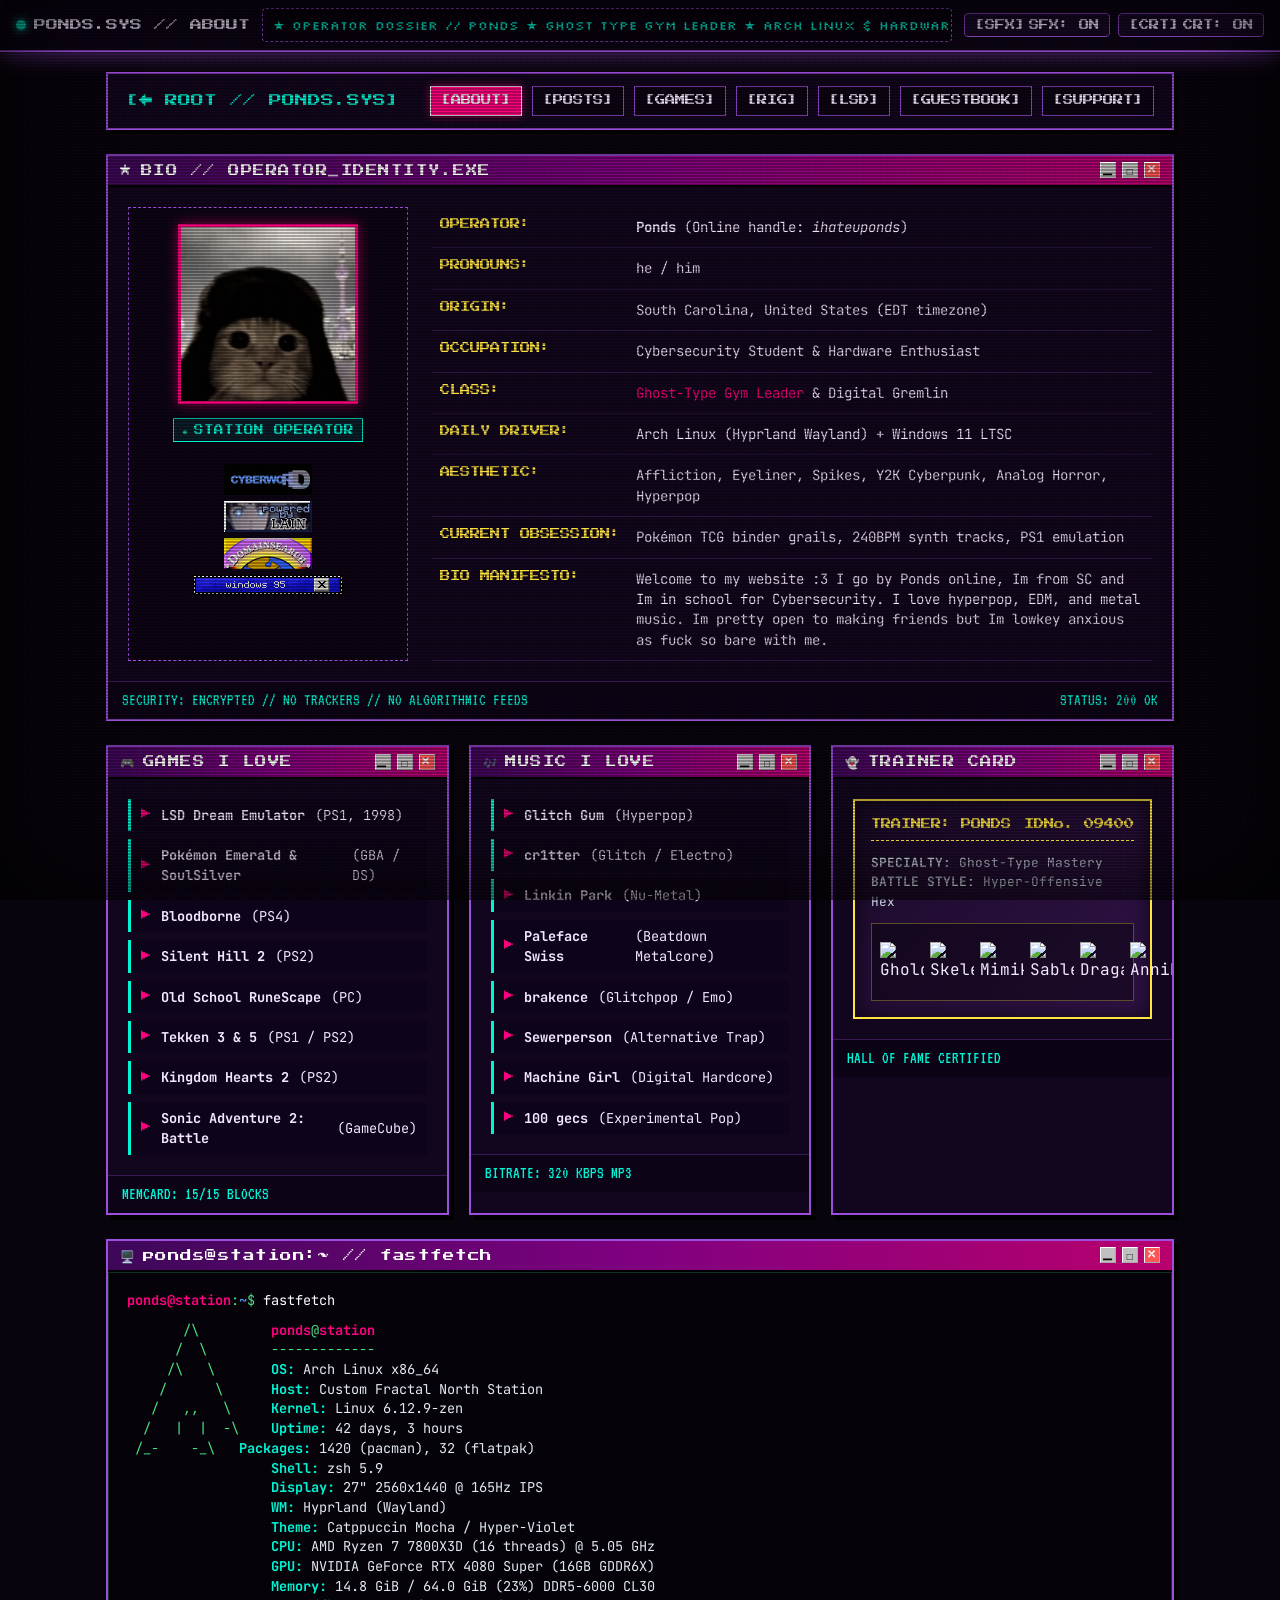
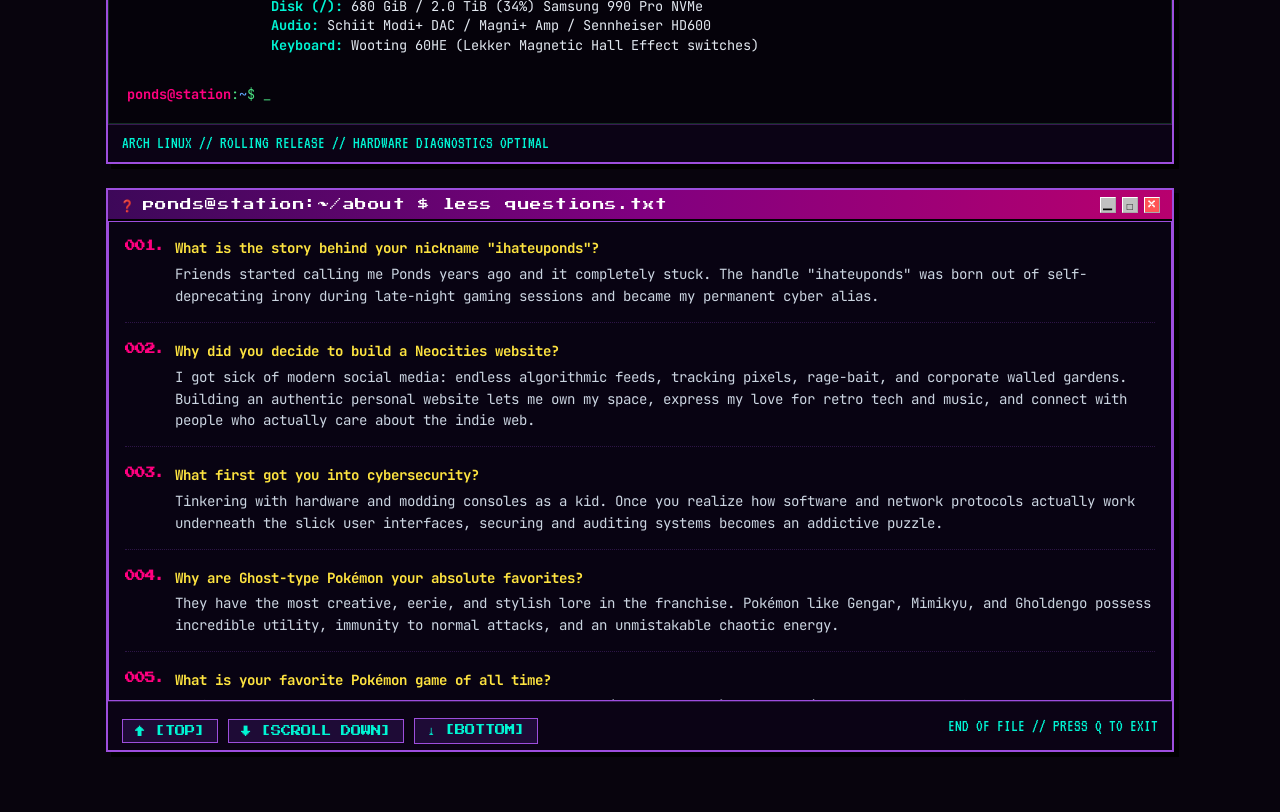
==== about/index.html @ 597c4e14 "Scrub personal info, add About, Posts, and Guestbook pages with 4-reel compliance" ====
<!DOCTYPE html>
<html lang="en">
<head>
  <meta charset="UTF-8" />
  <meta name="viewport" content="width=device-width, initial-scale=1.0" />
  <title>★ PONDS // ABOUT ME ★ OPERATOR IDENTITY &amp; FAQ ★</title>
  <meta name="description" content="Ponds personal operator dossier: Bio, Ghost-type trainer card, custom rig fastfetch, music favorites, and 20-question FAQ terminal." />
  <meta name="theme-color" content="#8b00ff" />

  <link rel="icon" type="image/svg+xml" href="../favicon.svg" />
  <link rel="preconnect" href="https://fonts.googleapis.com" />
  <link rel="preconnect" href="https://fonts.gstatic.com" crossorigin />
  <link href="https://fonts.googleapis.com/css2?family=JetBrains+Mono:wght@400;700&family=Press+Start+2P&family=Share+Tech+Mono&family=Silkscreen:wght@400;700&family=VT323&display=swap" rel="stylesheet" />
  <link rel="stylesheet" href="../style.css" />

  <!-- OpenGraph / Social Embed Metadata -->
  <meta property="og:title" content="★ PONDS // ABOUT ME ★ OPERATOR IDENTITY &amp; FAQ ★" />
  <meta property="og:description" content="Ponds personal operator dossier: Bio, Ghost-type trainer card, custom rig fastfetch, music favorites, and 20-question FAQ terminal." />
  <meta property="og:url" content="https://ihateuponds.neocities.org/about/" />
  <meta property="og:type" content="website" />
  <meta property="og:image" content="https://ihateuponds.neocities.org/avatar.jpeg" />

  <style>
    .subpage-container {
      max-width: 1100px;
      margin: 20px auto 60px;
      padding: 0 16px;
      display: flex;
      flex-direction: column;
      gap: 24px;
      position: relative;
      z-index: 10;
    }

    /* Subpage Top Bar */
    .subpage-nav-bar {
      display: flex;
      align-items: center;
      justify-content: space-between;
      background: rgba(18, 7, 32, 0.95);
      border: 2px solid var(--neon-purple);
      box-shadow: 4px 4px 0 #000;
      padding: 12px 18px;
      flex-wrap: wrap;
      gap: 12px;
    }

    .subpage-brand {
      font-family: var(--font-pixel);
      font-size: 0.8rem;
      color: var(--neon-cyan);
      text-decoration: none;
      display: flex;
      align-items: center;
      gap: 8px;
    }
    .subpage-brand:hover {
      color: #fff;
    }

    .subpage-telemetry {
      display: flex;
      align-items: center;
      gap: 10px;
      flex-wrap: wrap;
    }

    .telemetry-link {
      font-family: var(--font-pixel);
      font-size: 0.65rem;
      text-decoration: none;
      padding: 6px 10px;
      border: 1px solid var(--neon-purple);
      background: rgba(10, 4, 18, 0.85);
      color: var(--text-main);
      transition: all 0.15s ease;
    }
    .telemetry-link:hover, .telemetry-link.active {
      background: var(--neon-pink);
      color: #fff;
      border-color: #fff;
      box-shadow: 0 0 8px var(--neon-pink-glow);
    }

    /* Retro Window Base */
    .retro-window {
      background: rgba(18, 7, 32, 0.95);
      border: 2px solid var(--neon-purple);
      box-shadow: 5px 5px 0 #000;
      display: flex;
      flex-direction: column;
      position: relative;
      overflow: hidden;
    }

    .retro-titlebar {
      background: linear-gradient(90deg, #3d0859, #800080 50%, #b8006e);
      color: #fff;
      padding: 6px 12px;
      display: flex;
      align-items: center;
      justify-content: space-between;
      font-family: var(--font-pixel);
      font-size: 0.72rem;
      letter-spacing: 0.5px;
      border-bottom: 2px solid #000;
      user-select: none;
    }

    .retro-titlebar-left {
      display: flex;
      align-items: center;
      gap: 8px;
    }

    .retro-titlebar-controls {
      display: flex;
      gap: 6px;
    }

    .retro-btn {
      display: inline-block;
      width: 16px;
      height: 16px;
      line-height: 14px;
      text-align: center;
      background: #c0c0c0;
      color: #000;
      border: 1px outset #fff;
      font-size: 10px;
      font-weight: bold;
      cursor: pointer;
    }
    .retro-btn:active {
      border: 1px inset #fff;
    }
    .retro-btn.close {
      background: #ff5555;
      color: #fff;
    }

    .retro-window-body {
      padding: 20px;
      display: flex;
      flex-direction: column;
      gap: 16px;
    }

    .retro-window-footer {
      background: rgba(12, 4, 22, 0.95);
      border-top: 1px solid rgba(157, 78, 221, 0.3);
      padding: 6px 14px;
      display: flex;
      align-items: center;
      justify-content: space-between;
      font-family: var(--font-terminal);
      font-size: 1.05rem;
      color: var(--neon-cyan);
    }

    /* Profile Bio Window Layout */
    .profile-layout {
      display: grid;
      grid-template-columns: 280px 1fr;
      gap: 24px;
    }
    @media (max-width: 800px) {
      .profile-layout {
        grid-template-columns: 1fr;
      }
    }

    .profile-sidebar {
      display: flex;
      flex-direction: column;
      align-items: center;
      gap: 14px;
      background: rgba(10, 4, 18, 0.7);
      border: 1px dashed var(--neon-purple);
      padding: 16px;
    }

    .profile-avatar-frame {
      width: 180px;
      height: 180px;
      border: 3px solid var(--neon-pink);
      box-shadow: 0 0 12px var(--neon-pink-glow);
      overflow: hidden;
      background: #000;
      position: relative;
    }

    .profile-avatar-img {
      width: 100%;
      height: 100%;
      object-fit: cover;
      display: block;
    }

    .status-badge-row {
      display: flex;
      align-items: center;
      gap: 6px;
      font-family: var(--font-pixel);
      font-size: 0.6rem;
      color: var(--neon-cyan);
      background: rgba(0, 245, 212, 0.1);
      border: 1px solid var(--neon-cyan);
      padding: 4px 8px;
    }

    .blinkie-collection {
      display: flex;
      flex-direction: column;
      gap: 6px;
      width: 100%;
      align-items: center;
      margin-top: 8px;
    }
    .blinkie-collection img {
      max-width: 100%;
      height: auto;
      image-rendering: pixelated;
    }

    .profile-data-table {
      width: 100%;
      border-collapse: collapse;
      font-family: var(--font-body);
      font-size: 0.88rem;
    }

    .profile-data-table tr {
      border-bottom: 1px solid rgba(157, 78, 221, 0.2);
    }

    .profile-data-table td {
      padding: 10px 8px;
      vertical-align: top;
    }

    .data-key {
      color: var(--neon-yellow);
      font-family: var(--font-pixel);
      font-size: 0.65rem;
      width: 140px;
      white-space: nowrap;
    }

    .data-val {
      color: var(--text-main);
      line-height: 1.45;
    }

    /* Three Columns Favorites Grid */
    .favorites-grid {
      display: grid;
      grid-template-columns: repeat(auto-fit, minmax(320px, 1fr));
      gap: 20px;
    }

    .fav-list {
      list-style: none;
      display: flex;
      flex-direction: column;
      gap: 8px;
      font-size: 0.85rem;
    }

    .fav-item {
      display: flex;
      align-items: center;
      gap: 10px;
      background: rgba(12, 4, 22, 0.6);
      padding: 6px 10px;
      border-left: 3px solid var(--neon-cyan);
    }
    .fav-bullet {
      color: var(--neon-pink);
      font-family: var(--font-pixel);
      font-size: 0.65rem;
    }

    /* Trainer Card Window */
    .trainer-card-box {
      background: linear-gradient(135deg, #1b0a2a, #2f1245);
      border: 2px solid var(--neon-yellow);
      padding: 16px;
      display: flex;
      flex-direction: column;
      gap: 12px;
      box-shadow: inset 0 0 20px rgba(0, 0, 0, 0.7);
    }

    .trainer-header-row {
      display: flex;
      justify-content: space-between;
      align-items: center;
      border-bottom: 1px dashed var(--neon-yellow);
      padding-bottom: 8px;
      font-family: var(--font-pixel);
      font-size: 0.65rem;
      color: var(--neon-yellow);
    }

    .trainer-team-sprites {
      display: grid;
      grid-template-columns: repeat(6, 1fr);
      gap: 6px;
      background: rgba(0, 0, 0, 0.4);
      padding: 8px;
      border: 1px solid rgba(254, 228, 64, 0.3);
    }

    .trainer-sprite-slot {
      display: flex;
      flex-direction: column;
      align-items: center;
      justify-content: center;
      min-height: 60px;
    }
    .trainer-sprite-slot img {
      max-width: 44px;
      max-height: 44px;
      image-rendering: pixelated;
    }

    /* Fastfetch Terminal Window */
    .terminal-body {
      background: #05020a;
      color: #4ade80;
      font-family: var(--font-body);
      font-size: 0.85rem;
      padding: 18px;
      line-height: 1.45;
      overflow-x: auto;
      border: 1px solid rgba(74, 222, 128, 0.2);
    }

    .term-prompt {
      color: var(--neon-pink);
      font-weight: bold;
    }
    .term-cmd {
      color: #fff;
    }
    .term-key {
      color: var(--neon-cyan);
      font-weight: bold;
    }
    .term-val {
      color: #e2e8f0;
    }

    /* Questions / FAQ Terminal Window */
    .faq-terminal {
      background: #080312;
      border: 1px solid var(--neon-purple);
      padding: 16px;
      max-height: 480px;
      overflow-y: auto;
      font-family: var(--font-body);
      font-size: 0.88rem;
      line-height: 1.55;
    }

    .faq-entry {
      margin-bottom: 18px;
      border-bottom: 1px dotted rgba(157, 78, 221, 0.25);
      padding-bottom: 14px;
    }

    .faq-q {
      color: var(--neon-yellow);
      font-weight: bold;
      display: flex;
      gap: 10px;
      margin-bottom: 4px;
    }
    .faq-num {
      color: var(--neon-pink);
      font-family: var(--font-pixel);
      font-size: 0.65rem;
      min-width: 40px;
    }
    .faq-a {
      color: #cbd5e1;
      padding-left: 50px;
    }

    .faq-nav-bar {
      display: flex;
      gap: 10px;
      align-items: center;
      margin-top: 10px;
    }

    .faq-btn {
      background: #1e0b36;
      border: 1px solid var(--neon-purple);
      color: var(--neon-cyan);
      font-family: var(--font-pixel);
      font-size: 0.65rem;
      padding: 6px 12px;
      cursor: pointer;
    }
    .faq-btn:hover {
      background: var(--neon-purple);
      color: #fff;
    }
  </style>
</head>
<body>

  <!-- Ambient Interactive Canvas -->
  <canvas id="bg-canvas"></canvas>

  <!-- Top Navigation & Retro Bar -->
  <header class="top-nav-bar">
    <a href="../" class="nav-brand" style="text-decoration: none; color: inherit;" title="Return to Root">
      <span class="status-dot"></span>
      <span class="brand-text">PONDS.SYS // ABOUT</span>
    </a>
    
    <div class="marquee-wrapper">
      <div class="marquee-content">
        <span>★ OPERATOR DOSSIER // PONDS ★ GHOST TYPE GYM LEADER ★ ARCH LINUX &amp; HARDWARE RIG ★ 20-QUESTION TERMINAL FAQ ★ RETRO NEOCITIES WEBCRAFT ★</span>
      </div>
    </div>

    <div class="nav-controls">
      <button id="btn-sound-toggle" class="control-btn" title="Toggle Sound FX">
        <span class="btn-icon">[SFX]</span> <span class="btn-label">SFX: ON</span>
      </button>
      <button id="btn-crt-toggle" class="control-btn" title="Toggle CRT Scanline Effect">
        <span class="btn-icon">[CRT]</span> <span class="btn-label">CRT: ON</span>
      </button>
    </div>
  </header>

  <!-- Main Content Container -->
  <main class="subpage-container">

    <!-- Subpage Navigation Strip -->
    <nav class="subpage-nav-bar" aria-label="Breadcrumb and Subpage Links">
      <a href="../" class="subpage-brand">
        <span>[← ROOT // PONDS.SYS]</span>
      </a>
      <div class="subpage-telemetry">
        <a href="../about/" class="telemetry-link active">[ABOUT]</a>
        <a href="../posts/" class="telemetry-link">[POSTS]</a>
        <a href="../games/" class="telemetry-link">[GAMES]</a>
        <a href="../rig/" class="telemetry-link">[RIG]</a>
        <a href="../lsd/" class="telemetry-link">[LSD]</a>
        <a href="../guestbook/" class="telemetry-link">[GUESTBOOK]</a>
        <a href="../support/" class="telemetry-link">[SUPPORT]</a>
      </div>
    </nav>

    <!-- WINDOW 1: BIO & OPERATOR IDENTITY -->
    <section class="retro-window">
      <div class="retro-titlebar">
        <div class="retro-titlebar-left">
          <span>★</span> BIO // OPERATOR_IDENTITY.EXE
        </div>
        <div class="retro-titlebar-controls">
          <span class="retro-btn">_</span>
          <span class="retro-btn">□</span>
          <span class="retro-btn close">×</span>
        </div>
      </div>

      <div class="retro-window-body">
        <div class="profile-layout">
          <!-- Left Column: Avatar, Status, Blinkies -->
          <div class="profile-sidebar">
            <div class="profile-avatar-frame">
              <img src="../avatar.jpeg" alt="Ponds Avatar" class="profile-avatar-img" />
            </div>

            <div class="status-badge-row">
              <span style="color: #10b981;">●</span>
              <span>STATION OPERATOR</span>
            </div>

            <div class="blinkie-collection">
              <img src="../assets/blinkies/cyberworld.gif" alt="Cyberworld Blinkie" />
              <img src="../assets/blinkies/lainpower.gif" alt="Lain Blinkie" />
              <img src="../assets/blinkies/arch.gif" alt="Arch Linux Blinkie" />
              <img src="../assets/blinkies/win95.gif" alt="Windows 95 Blinkie" />
            </div>
          </div>

          <!-- Right Column: Specs & Bio Table -->
          <div class="profile-main">
            <table class="profile-data-table">
              <tbody>
                <tr>
                  <td class="data-key">OPERATOR:</td>
                  <td class="data-val"><strong>Ponds</strong> (Online handle: <em>ihateuponds</em>)</td>
                </tr>
                <tr>
                  <td class="data-key">PRONOUNS:</td>
                  <td class="data-val">he / him</td>
                </tr>
                <tr>
                  <td class="data-key">ORIGIN:</td>
                  <td class="data-val">South Carolina, United States (EDT timezone)</td>
                </tr>
                <tr>
                  <td class="data-key">OCCUPATION:</td>
                  <td class="data-val">Cybersecurity Student &amp; Hardware Enthusiast</td>
                </tr>
                <tr>
                  <td class="data-key">CLASS:</td>
                  <td class="data-val"><span style="color: var(--neon-pink);">Ghost-Type Gym Leader</span> &amp; Digital Gremlin</td>
                </tr>
                <tr>
                  <td class="data-key">DAILY DRIVER:</td>
                  <td class="data-val">Arch Linux (Hyprland Wayland) + Windows 11 LTSC</td>
                </tr>
                <tr>
                  <td class="data-key">AESTHETIC:</td>
                  <td class="data-val">Affliction, Eyeliner, Spikes, Y2K Cyberpunk, Analog Horror, Hyperpop</td>
                </tr>
                <tr>
                  <td class="data-key">CURRENT OBSESSION:</td>
                  <td class="data-val">Pokémon TCG binder grails, 240BPM synth tracks, PS1 emulation</td>
                </tr>
                <tr>
                  <td class="data-key">BIO MANIFESTO:</td>
                  <td class="data-val">
                    Welcome to my website :3 I go by Ponds online, Im from SC and Im in school for Cybersecurity. I love hyperpop, EDM, and metal music. Im pretty open to making friends but Im lowkey anxious as fuck so bare with me.
                  </td>
                </tr>
              </tbody>
            </table>
          </div>
        </div>
      </div>

      <div class="retro-window-footer">
        <span>SECURITY: ENCRYPTED // NO TRACKERS // NO ALGORITHMIC FEEDS</span>
        <span>STATUS: 200 OK</span>
      </div>
    </section>

    <!-- WINDOW 2: FAVORITES & TRAINER CARD (3 COLUMNS) -->
    <div class="favorites-grid">

      <!-- Col 1: Games I Love -->
      <section class="retro-window">
        <div class="retro-titlebar">
          <div class="retro-titlebar-left">
            <span>🎮</span> GAMES I LOVE
          </div>
          <div class="retro-titlebar-controls">
            <span class="retro-btn">_</span>
            <span class="retro-btn">□</span>
            <span class="retro-btn close">×</span>
          </div>
        </div>
        <div class="retro-window-body">
          <ul class="fav-list">
            <li class="fav-item"><span class="fav-bullet">▶</span> <strong>LSD Dream Emulator</strong> (PS1, 1998)</li>
            <li class="fav-item"><span class="fav-bullet">▶</span> <strong>Pokémon Emerald &amp; SoulSilver</strong> (GBA / DS)</li>
            <li class="fav-item"><span class="fav-bullet">▶</span> <strong>Bloodborne</strong> (PS4)</li>
            <li class="fav-item"><span class="fav-bullet">▶</span> <strong>Silent Hill 2</strong> (PS2)</li>
            <li class="fav-item"><span class="fav-bullet">▶</span> <strong>Old School RuneScape</strong> (PC)</li>
            <li class="fav-item"><span class="fav-bullet">▶</span> <strong>Tekken 3 &amp; 5</strong> (PS1 / PS2)</li>
            <li class="fav-item"><span class="fav-bullet">▶</span> <strong>Kingdom Hearts 2</strong> (PS2)</li>
            <li class="fav-item"><span class="fav-bullet">▶</span> <strong>Sonic Adventure 2: Battle</strong> (GameCube)</li>
          </ul>
        </div>
        <div class="retro-window-footer">
          <span>MEMCARD: 15/15 BLOCKS</span>
        </div>
      </section>

      <!-- Col 2: Music I Love -->
      <section class="retro-window">
        <div class="retro-titlebar">
          <div class="retro-titlebar-left">
            <span>🎶</span> MUSIC I LOVE
          </div>
          <div class="retro-titlebar-controls">
            <span class="retro-btn">_</span>
            <span class="retro-btn">□</span>
            <span class="retro-btn close">×</span>
          </div>
        </div>
        <div class="retro-window-body">
          <ul class="fav-list">
            <li class="fav-item"><span class="fav-bullet">▶</span> <strong>Glitch Gum</strong> (Hyperpop)</li>
            <li class="fav-item"><span class="fav-bullet">▶</span> <strong>cr1tter</strong> (Glitch / Electro)</li>
            <li class="fav-item"><span class="fav-bullet">▶</span> <strong>Linkin Park</strong> (Nu-Metal)</li>
            <li class="fav-item"><span class="fav-bullet">▶</span> <strong>Paleface Swiss</strong> (Beatdown Metalcore)</li>
            <li class="fav-item"><span class="fav-bullet">▶</span> <strong>brakence</strong> (Glitchpop / Emo)</li>
            <li class="fav-item"><span class="fav-bullet">▶</span> <strong>Sewerperson</strong> (Alternative Trap)</li>
            <li class="fav-item"><span class="fav-bullet">▶</span> <strong>Machine Girl</strong> (Digital Hardcore)</li>
            <li class="fav-item"><span class="fav-bullet">▶</span> <strong>100 gecs</strong> (Experimental Pop)</li>
          </ul>
        </div>
        <div class="retro-window-footer">
          <span>BITRATE: 320 KBPS MP3</span>
        </div>
      </section>

      <!-- Col 3: Ghost Trainer Card -->
      <section class="retro-window">
        <div class="retro-titlebar">
          <div class="retro-titlebar-left">
            <span>👻</span> TRAINER CARD
          </div>
          <div class="retro-titlebar-controls">
            <span class="retro-btn">_</span>
            <span class="retro-btn">□</span>
            <span class="retro-btn close">×</span>
          </div>
        </div>
        <div class="retro-window-body">
          <div class="trainer-card-box">
            <div class="trainer-header-row">
              <span>TRAINER: PONDS</span>
              <span>IDNo. 09400</span>
            </div>
            <div style="font-size: 0.8rem; color: #cbd5e1;">
              <p><strong>SPECIALTY:</strong> Ghost-Type Mastery</p>
              <p><strong>BATTLE STYLE:</strong> Hyper-Offensive Hex</p>
            </div>
            <div class="trainer-team-sprites">
              <div class="trainer-sprite-slot" title="Gholdengo">
                <img src="https://raw.githubusercontent.com/PokeAPI/sprites/master/sprites/pokemon/other/showdown/1000.gif" alt="Gholdengo" />
              </div>
              <div class="trainer-sprite-slot" title="Skeledirge">
                <img src="https://raw.githubusercontent.com/PokeAPI/sprites/master/sprites/pokemon/other/showdown/911.gif" alt="Skeledirge" />
              </div>
              <div class="trainer-sprite-slot" title="Mimikyu">
                <img src="https://raw.githubusercontent.com/PokeAPI/sprites/master/sprites/pokemon/other/showdown/778.gif" alt="Mimikyu" />
              </div>
              <div class="trainer-sprite-slot" title="Sableye">
                <img src="https://raw.githubusercontent.com/PokeAPI/sprites/master/sprites/pokemon/other/showdown/302.gif" alt="Sableye" />
              </div>
              <div class="trainer-sprite-slot" title="Dragapult">
                <img src="https://raw.githubusercontent.com/PokeAPI/sprites/master/sprites/pokemon/other/showdown/887.gif" alt="Dragapult" />
              </div>
              <div class="trainer-sprite-slot" title="Annihilape">
                <img src="https://raw.githubusercontent.com/PokeAPI/sprites/master/sprites/pokemon/other/showdown/979.gif" alt="Annihilape" />
              </div>
            </div>
          </div>
        </div>
        <div class="retro-window-footer">
          <span>HALL OF FAME CERTIFIED</span>
        </div>
      </section>

    </div>

    <!-- WINDOW 3: FASTFETCH TERMINAL (RIG SPECS) -->
    <section class="retro-window">
      <div class="retro-titlebar">
        <div class="retro-titlebar-left">
          <span>🖥️</span> ponds@station:~ // fastfetch
        </div>
        <div class="retro-titlebar-controls">
          <span class="retro-btn">_</span>
          <span class="retro-btn">□</span>
          <span class="retro-btn close">×</span>
        </div>
      </div>

      <div class="terminal-body">
        <p><span class="term-prompt">ponds@station</span>:<span style="color: #60a5fa;">~</span>$ <span class="term-cmd">fastfetch</span></p>
        <pre style="font-family: inherit; margin-top: 10px; line-height: 1.45;">
       /\         <span class="term-prompt">ponds</span>@<span class="term-prompt">station</span>
      /  \        -------------
     /\   \       <span class="term-key">OS:</span> <span class="term-val">Arch Linux x86_64</span>
    /      \      <span class="term-key">Host:</span> <span class="term-val">Custom Fractal North Station</span>
   /   ,,   \     <span class="term-key">Kernel:</span> <span class="term-val">Linux 6.12.9-zen</span>
  /   |  |  -\    <span class="term-key">Uptime:</span> <span class="term-val">42 days, 3 hours</span>
 /_-    -_\   <span class="term-key">Packages:</span> <span class="term-val">1420 (pacman), 32 (flatpak)</span>
                  <span class="term-key">Shell:</span> <span class="term-val">zsh 5.9</span>
                  <span class="term-key">Display:</span> <span class="term-val">27" 2560x1440 @ 165Hz IPS</span>
                  <span class="term-key">WM:</span> <span class="term-val">Hyprland (Wayland)</span>
                  <span class="term-key">Theme:</span> <span class="term-val">Catppuccin Mocha / Hyper-Violet</span>
                  <span class="term-key">CPU:</span> <span class="term-val">AMD Ryzen 7 7800X3D (16 threads) @ 5.05 GHz</span>
                  <span class="term-key">GPU:</span> <span class="term-val">NVIDIA GeForce RTX 4080 Super (16GB GDDR6X)</span>
                  <span class="term-key">Memory:</span> <span class="term-val">14.8 GiB / 64.0 GiB (23%) DDR5-6000 CL30</span>
                  <span class="term-key">Disk (/):</span> <span class="term-val">680 GiB / 2.0 TiB (34%) Samsung 990 Pro NVMe</span>
                  <span class="term-key">Audio:</span> <span class="term-val">Schiit Modi+ DAC / Magni+ Amp / Sennheiser HD600</span>
                  <span class="term-key">Keyboard:</span> <span class="term-val">Wooting 60HE (Lekker Magnetic Hall Effect switches)</span>
        </pre>
        <p style="margin-top: 10px;"><span class="term-prompt">ponds@station</span>:<span style="color: #60a5fa;">~</span>$ <span class="blink-cursor" style="color: #4ade80;">_</span></p>
      </div>

      <div class="retro-window-footer">
        <span>ARCH LINUX // ROLLING RELEASE // HARDWARE DIAGNOSTICS OPTIMAL</span>
      </div>
    </section>

    <!-- WINDOW 4: QUESTIONS.TXT TERMINAL FAQ -->
    <section class="retro-window" id="faq-section">
      <div class="retro-titlebar">
        <div class="retro-titlebar-left">
          <span>❓</span> ponds@station:~/about $ less questions.txt
        </div>
        <div class="retro-titlebar-controls">
          <span class="retro-btn">_</span>
          <span class="retro-btn">□</span>
          <span class="retro-btn close">×</span>
        </div>
      </div>

      <div class="faq-terminal" id="faq-terminal-box">
        
        <div class="faq-entry">
          <div class="faq-q">
            <span class="faq-num">001.</span>
            <span>What is the story behind your nickname "ihateuponds"?</span>
          </div>
          <div class="faq-a">
            Friends started calling me Ponds years ago and it completely stuck. The handle "ihateuponds" was born out of self-deprecating irony during late-night gaming sessions and became my permanent cyber alias.
          </div>
        </div>

        <div class="faq-entry">
          <div class="faq-q">
            <span class="faq-num">002.</span>
            <span>Why did you decide to build a Neocities website?</span>
          </div>
          <div class="faq-a">
            I got sick of modern social media: endless algorithmic feeds, tracking pixels, rage-bait, and corporate walled gardens. Building an authentic personal website lets me own my space, express my love for retro tech and music, and connect with people who actually care about the indie web.
          </div>
        </div>

        <div class="faq-entry">
          <div class="faq-q">
            <span class="faq-num">003.</span>
            <span>What first got you into cybersecurity?</span>
          </div>
          <div class="faq-a">
            Tinkering with hardware and modding consoles as a kid. Once you realize how software and network protocols actually work underneath the slick user interfaces, securing and auditing systems becomes an addictive puzzle.
          </div>
        </div>

        <div class="faq-entry">
          <div class="faq-q">
            <span class="faq-num">004.</span>
            <span>Why are Ghost-type Pokémon your absolute favorites?</span>
          </div>
          <div class="faq-a">
            They have the most creative, eerie, and stylish lore in the franchise. Pokémon like Gengar, Mimikyu, and Gholdengo possess incredible utility, immunity to normal attacks, and an unmistakable chaotic energy.
          </div>
        </div>

        <div class="faq-entry">
          <div class="faq-q">
            <span class="faq-num">005.</span>
            <span>What is your favorite Pokémon game of all time?</span>
          </div>
          <div class="faq-a">
            Pokémon SoulSilver on Nintendo DS. Two entire regions (Johto + Kanto), physical/special split, Pokémon following you, and the peak of 2D pixel art. Second place goes to Pokémon Emerald.
          </div>
        </div>

        <div class="faq-entry">
          <div class="faq-q">
            <span class="faq-num">006.</span>
            <span>Why choose Arch Linux as your daily driver?</span>
          </div>
          <div class="faq-a">
            Complete control over every single package and process. Combined with Hyprland and Wayland, it offers instantaneous window tiling, bleeding-edge kernels, and no bloatware telemetry running in the background.
          </div>
        </div>

        <div class="faq-entry">
          <div class="faq-q">
            <span class="faq-num">007.</span>
            <span>What drew you into hyperpop and fast electronic music?</span>
          </div>
          <div class="faq-a">
            The sheer auditory adrenaline. When artists push tempos past 200 BPM, distort the 808s, and layer pitched vocals over chiptune synths, it creates an intense dopamine rush that regular pop simply cannot match.
          </div>
        </div>

        <div class="faq-entry">
          <div class="faq-q">
            <span class="faq-num">008.</span>
            <span>Why collect physical Pokémon TCG cards?</span>
          </div>
          <div class="faq-a">
            In an era where everything is a digital rental, holding real cards with textured holographic foil and special illustration artwork hits completely different. Finding cards like the Hidden Fates Jessie &amp; James or Tag Team grails is pure nostalgia.
          </div>
        </div>

        <div class="faq-entry">
          <div class="faq-q">
            <span class="faq-num">009.</span>
            <span>What is your obsession with LSD Dream Emulator?</span>
          </div>
          <div class="faq-a">
            Osamu Sato 1998 PS1 creation is the pinnacle of interactive liminal surrealism. No objectives, no combat, no linear path: just wandering through subconscious environments where textures swap and music modulates on every step.
          </div>
        </div>

        <div class="faq-entry">
          <div class="faq-q">
            <span class="faq-num">010.</span>
            <span>What advice would you give your younger self?</span>
          </div>
          <div class="faq-a">
            Stop worrying about what normal people think, back up your dotfiles and config files regularly, and buy the retro consoles before the secondary market goes crazy.
          </div>
        </div>

        <div class="faq-entry">
          <div class="faq-q">
            <span class="faq-num">011.</span>
            <span>What is your favorite late-night fuel?</span>
          </div>
          <div class="faq-a">
            Ghost Energy (Swedish Fish or Redberry flavor) and iced black coffee. Absolutely essential for 3 AM compile sessions.
          </div>
        </div>

        <div class="faq-entry">
          <div class="faq-q">
            <span class="faq-num">012.</span>
            <span>What is the next planned upgrade for your rig?</span>
          </div>
          <div class="faq-a">
            A custom acrylic hardline watercooling loop with matte black fittings and UV-reactive purple coolant.
          </div>
        </div>

        <div class="faq-entry">
          <div class="faq-q">
            <span class="faq-num">013.</span>
            <span>How do you manage social anxiety online?</span>
          </div>
          <div class="faq-a">
            By being completely authentic upfront. I like shorts, loud music, and computers. If someone wants to chat tech, gaming, or trade retro web links, I am always down, but I take my time responding.
          </div>
        </div>

        <div class="faq-entry">
          <div class="faq-q">
            <span class="faq-num">014.</span>
            <span>Favorite band to see live in concert?</span>
          </div>
          <div class="faq-a">
            Paleface Swiss. The pit energy and raw vocal intensity are unlike anything else on earth.
          </div>
        </div>

        <div class="faq-entry">
          <div class="faq-q">
            <span class="faq-num">015.</span>
            <span>Favorite command-line tool?</span>
          </div>
          <div class="faq-a">
            fzf (fuzzy finder) piped into ripgrep and neovim. Once you master fuzzy terminal navigation, graphical file managers feel painfully slow.
          </div>
        </div>

        <div class="faq-entry">
          <div class="faq-q">
            <span class="faq-num">016.</span>
            <span>What keyboard setup are you running?</span>
          </div>
          <div class="faq-a">
            Wooting 60HE with Lekker magnetic Hall effect switches set to rapid trigger actuation (0.1mm sensitivity), custom lubed and installed in a heavy aluminum case.
          </div>
        </div>

        <div class="faq-entry">
          <div class="faq-q">
            <span class="faq-num">017.</span>
            <span>If you could live in any video game town, which one?</span>
          </div>
          <div class="faq-a">
            Lavender Town in Pokémon Red/Blue, or Traverse Town from Kingdom Hearts. Eternal twilight, cozy cobblestones, and eerie synth music.
          </div>
        </div>

        <div class="faq-entry">
          <div class="faq-q">
            <span class="faq-num">018.</span>
            <span>What is your favorite single song right now?</span>
          </div>
          <div class="faq-a">
            "baby g shock" by cr1tter, or "introvert" by brakence. Both capture that hyperpop emo glitch sound perfectly.
          </div>
        </div>

        <div class="faq-entry">
          <div class="faq-q">
            <span class="faq-num">019.</span>
            <span>What is the biggest mistake web designers make today?</span>
          </div>
          <div class="faq-a">
            Making every website look like a corporate SaaS template: sterile white backgrounds, generic AI copy, identical bento boxes, and zero personality. Bring back scrapbooks, pixel badges, and character!
          </div>
        </div>

        <div class="faq-entry">
          <div class="faq-q">
            <span class="faq-num">020.</span>
            <span>What are your future plans for this website?</span>
          </div>
          <div class="faq-a">
            Expanding the retro game database, adding more interactive web tools, publishing my security lab notes, and keeping this slice of the indie web alive for years to come.
          </div>
        </div>

      </div>

      <div class="retro-window-footer">
        <div class="faq-nav-bar">
          <button id="faq-btn-top" class="faq-btn">↑ [TOP]</button>
          <button id="faq-btn-dn" class="faq-btn">↓ [SCROLL DOWN]</button>
          <button id="faq-btn-bot" class="faq-btn">⤓ [BOTTOM]</button>
        </div>
        <span>END OF FILE // PRESS Q TO EXIT</span>
      </div>
    </section>

  </main>

  <!-- Retro CRT Scanline Overlay -->
  <div id="crt-overlay" class="crt-layer active"></div>

  <!-- Audio and Interactive Script -->
  <script>
    document.addEventListener("DOMContentLoaded", () => {
      // Sound FX Engine
      let sfxEnabled = true;
      let audioCtx = null;

      function initAudio() {
        if (!audioCtx) {
          const AudioContext = window.AudioContext || window.webkitAudioContext;
          audioCtx = new AudioContext();
        }
        if (audioCtx.state === "suspended") {
          audioCtx.resume();
        }
      }

      function playChime(freq = 600) {
        if (!sfxEnabled) return;
        try {
          initAudio();
          const osc = audioCtx.createOscillator();
          const gain = audioCtx.createGain();
          osc.type = "triangle";
          osc.frequency.setValueAtTime(freq, audioCtx.currentTime);
          osc.frequency.exponentialRampToValueAtTime(freq * 1.5, audioCtx.currentTime + 0.08);
          gain.gain.setValueAtTime(0.2, audioCtx.currentTime);
          gain.gain.exponentialRampToValueAtTime(0.01, audioCtx.currentTime + 0.1);
          osc.connect(gain);
          gain.connect(audioCtx.destination);
          osc.start();
          osc.stop(audioCtx.currentTime + 0.1);
        } catch(e) {}
      }

      const sfxBtn = document.getElementById("btn-sound-toggle");
      if (sfxBtn) {
        sfxBtn.addEventListener("click", () => {
          sfxEnabled = !sfxEnabled;
          sfxBtn.querySelector(".btn-label").textContent = sfxEnabled ? "SFX: ON" : "SFX: OFF";
          playChime(sfxEnabled ? 880 : 440);
        });
      }

      // CRT Toggle
      const crtBtn = document.getElementById("btn-crt-toggle");
      const crtLayer = document.getElementById("crt-overlay");
      if (crtBtn && crtLayer) {
        crtBtn.addEventListener("click", () => {
          crtLayer.classList.toggle("active");
          const isOn = crtLayer.classList.contains("active");
          crtBtn.querySelector(".btn-label").textContent = isOn ? "CRT: ON" : "CRT: OFF";
          playChime(isOn ? 750 : 500);
        });
      }

      // Interactive FAQ Scroll
      const faqBox = document.getElementById("faq-terminal-box");
      const btnTop = document.getElementById("faq-btn-top");
      const btnDn = document.getElementById("faq-btn-dn");
      const btnBot = document.getElementById("faq-btn-bot");

      if (faqBox && btnTop && btnDn && btnBot) {
        btnTop.addEventListener("click", () => {
          faqBox.scrollTo({ top: 0, behavior: "smooth" });
          playChime(700);
        });
        btnDn.addEventListener("click", () => {
          faqBox.scrollBy({ top: 200, behavior: "smooth" });
          playChime(600);
        });
        btnBot.addEventListener("click", () => {
          faqBox.scrollTo({ top: faqBox.scrollHeight, behavior: "smooth" });
          playChime(500);
        });
      }

      // Background Star Canvas
      const canvas = document.getElementById("bg-canvas");
      if (canvas) {
        const ctx = canvas.getContext("2d");
        let width = canvas.width = window.innerWidth;
        let height = canvas.height = window.innerHeight;

        const stars = Array.from({ length: 90 }, () => ({
          x: Math.random() * width,
          y: Math.random() * height,
          size: Math.random() * 2 + 1,
          color: Math.random() > 0.4 ? "#9d4edd" : (Math.random() > 0.5 ? "#ff007f" : "#00f5d4"),
          speed: Math.random() * 0.4 + 0.1
        }));

        window.addEventListener("resize", () => {
          width = canvas.width = window.innerWidth;
          height = canvas.height = window.innerHeight;
        });

        function renderStars() {
          ctx.clearRect(0, 0, width, height);
          for (let s of stars) {
            s.y += s.speed;
            if (s.y > height) {
              s.y = 0;
              s.x = Math.random() * width;
            }
            ctx.fillStyle = s.color;
            ctx.fillRect(s.x, s.y, s.size, s.size);
          }
          requestAnimationFrame(renderStars);
        }
        renderStars();
      }

      // Unlock Gym Badge for visiting /about/
      try {
        let badges = JSON.parse(localStorage.getItem("ponds_gym_badges") || "{}");
        badges["rainbow"] = true; // Rainbow badge for visiting About
        localStorage.setItem("ponds_gym_badges", JSON.stringify(badges));
      } catch(e) {}

      // Click chime for buttons
      document.querySelectorAll("button, a").forEach(el => {
        el.addEventListener("click", () => playChime(750));
      });
    });
  </script>
</body>
</html>
---- style.css ----
/* ==========================================================================
   ★ PONDS // HYPERPOP & POKÉMON SCRAPBOOK THEME (NEOCITIES) ★
   Palette: Deep Pitch Black, Electric Purple, Neon Magenta, Glitch Cyan
   ========================================================================== */

:root {
  --bg-deep: #08040d;
  --bg-surface: rgba(19, 9, 31, 0.88);
  --bg-card: rgba(28, 12, 48, 0.92);
  --bg-card-hover: rgba(38, 16, 65, 0.96);
  
  --neon-purple: #9d4edd;
  --neon-purple-glow: rgba(157, 78, 221, 0.6);
  --neon-pink: #ff007f;
  --neon-pink-glow: rgba(255, 0, 127, 0.6);
  --neon-cyan: #00f5d4;
  --neon-cyan-glow: rgba(0, 245, 212, 0.5);
  --neon-yellow: #fee440;
  
  --text-main: #f3e8ff;
  --text-muted: #bda3db;
  --text-glow: #ffffff;
  
  --border-neon: 2px solid var(--neon-purple);
  --border-pink: 2px solid var(--neon-pink);
  
  --font-pixel: 'Press Start 2P', monospace;
  --font-silk: 'Silkscreen', cursive;
  --font-terminal: 'VT323', monospace;
  --font-body: 'JetBrains Mono', 'Share Tech Mono', monospace;
}

/* Reset & Box Sizing */
*, *::before, *::after {
  box-sizing: border-box;
  margin: 0;
  padding: 0;
}

html {
  overflow-x: hidden;
  max-width: 100%;
}

body {
  background-color: var(--bg-deep);
  color: var(--text-main);
  font-family: var(--font-body);
  min-height: 100vh;
  overflow-x: hidden;
  max-width: 100%;
  position: relative;
  line-height: 1.5;
  cursor: crosshair;
}

/* --------------------------------------------------------------------------
   CRT SCANLINE & VIGNETTE LAYER
   -------------------------------------------------------------------------- */
.crt-layer {
  position: fixed;
  inset: 0;
  width: 100%;
  height: 100%;
  pointer-events: none;
  z-index: 9999;
  opacity: 0;
  transition: opacity 0.3s ease;
}

.crt-layer.active {
  opacity: 1;
  background: linear-gradient(
    rgba(18, 16, 16, 0) 50%, 
    rgba(0, 0, 0, 0.3) 50%
  ), linear-gradient(
    90deg,
    rgba(255, 0, 0, 0.03),
    rgba(0, 255, 0, 0.01),
    rgba(0, 0, 255, 0.03)
  );
  background-size: 100% 3px, 6px 100%;
  box-shadow: inset 0 0 100px rgba(0, 0, 0, 0.85);
}

/* --------------------------------------------------------------------------
   CANVAS BACKGROUND (STARS & NEON GRID)
   -------------------------------------------------------------------------- */
#bg-canvas {
  position: fixed;
  top: 0;
  left: 0;
  width: 100vw;
  height: 100vh;
  z-index: 0;
  pointer-events: none;
}

/* --------------------------------------------------------------------------
   TOP NAVIGATION & RETRO CONTROL BAR
   -------------------------------------------------------------------------- */
.top-nav-bar {
  position: sticky;
  top: 0;
  z-index: 500;
  display: flex;
  align-items: center;
  justify-content: space-between;
  gap: 12px;
  background: rgba(14, 5, 24, 0.96);
  border-bottom: 2px solid var(--neon-purple);
  padding: 8px 16px;
  box-shadow: 0 4px 20px var(--neon-purple-glow);
}

.nav-brand {
  display: flex;
  align-items: center;
  gap: 8px;
  font-family: var(--font-pixel);
  font-size: 0.75rem;
  color: var(--neon-pink);
  white-space: nowrap;
}

.status-dot {
  width: 10px;
  height: 10px;
  background: var(--neon-cyan);
  border-radius: 50%;
  box-shadow: 0 0 10px var(--neon-cyan);
  animation: pulse-dot 1.5s infinite;
}

@keyframes pulse-dot {
  0%, 100% { transform: scale(1); opacity: 1; }
  50% { transform: scale(1.3); opacity: 0.5; }
}

.marquee-wrapper {
  flex: 1;
  overflow: hidden;
  white-space: nowrap;
  background: rgba(8, 2, 14, 0.8);
  border: 1px dashed var(--neon-purple);
  padding: 4px 10px;
  border-radius: 4px;
}

.marquee-content {
  display: inline-block;
  font-family: var(--font-silk);
  font-size: 0.8rem;
  color: var(--neon-cyan);
  animation: marquee-scroll 25s linear infinite;
}

@keyframes marquee-scroll {
  0% { transform: translateX(100%); }
  100% { transform: translateX(-100%); }
}

.nav-controls {
  display: flex;
  gap: 8px;
}

.control-btn {
  background: #190a2b;
  color: var(--text-main);
  border: 1px solid var(--neon-purple);
  padding: 6px 10px;
  font-family: var(--font-pixel);
  font-size: 0.65rem;
  cursor: pointer;
  border-radius: 4px;
  transition: all 0.2s ease;
  display: flex;
  align-items: center;
  gap: 4px;
  white-space: nowrap;
}

.control-btn:hover {
  background: var(--neon-pink);
  color: #fff;
  border-color: #fff;
  box-shadow: 0 0 12px var(--neon-pink);
  transform: translateY(-1px);
}

/* --------------------------------------------------------------------------
   DRAGGABLE STICKER PLAYGROUND
   -------------------------------------------------------------------------- */
.sticker-layer {
  position: absolute;
  top: 0;
  left: 0;
  width: 100%;
  height: 100%;
  pointer-events: none;
  z-index: 400;
}

.draggable-item {
  position: absolute;
  pointer-events: auto;
  cursor: grab;
  user-select: none;
  transition: transform 0.1s ease, filter 0.2s ease;
}

.draggable-item:active {
  cursor: grabbing;
  z-index: 450 !important;
  filter: brightness(1.2) drop-shadow(0 0 15px var(--neon-pink));
}

.tape-strip {
  background: rgba(255, 0, 127, 0.65);
  border: 1px dashed rgba(255, 255, 255, 0.85);
  color: #ffffff;
  font-family: var(--font-silk);
  font-size: 0.75rem;
  font-weight: bold;
  padding: 4px 18px;
  box-shadow: 2px 4px 10px rgba(0,0,0,0.5);
  letter-spacing: 2px;
}

.pixel-badge-sticker, .pin-sticker {
  background: rgba(18, 5, 32, 0.9);
  border: 2px solid var(--neon-purple);
  border-radius: 8px;
  padding: 8px;
  display: flex;
  flex-direction: column;
  align-items: center;
  box-shadow: 0 6px 15px rgba(0,0,0,0.7), 0 0 10px var(--neon-purple-glow);
}

.sticker-img {
  width: 58px;
  height: 58px;
  image-rendering: pixelated;
}

.sticker-caption, .sticker-sub {
  font-family: var(--font-pixel);
  font-size: 0.55rem;
  color: var(--neon-cyan);
  margin-top: 4px;
}

.warning-badge {
  background: #ffe600;
  color: #000;
  font-family: var(--font-pixel);
  font-size: 0.65rem;
  font-weight: bold;
  padding: 6px 12px;
  border: 2px solid #000;
  box-shadow: 4px 4px 0 #ff007f;
}

.holo-heart {
  background: #190a2b;
  color: #ff007f;
  font-family: var(--font-pixel);
  font-size: 0.65rem;
  padding: 6px 12px;
  border-radius: 0;
  font-weight: bold;
  box-shadow: 4px 4px 0 #00f5d4;
  border: 2px solid #ff007f;
}

/* --------------------------------------------------------------------------
   SCRAPBOOK MAIN CONTAINER & CARDS
   -------------------------------------------------------------------------- */
.scrapbook-layout {
  position: relative;
  z-index: 10;
  max-width: 1200px;
  margin: 24px auto;
  padding: 0 16px;
  display: flex;
  flex-direction: column;
  gap: 24px;
}

.scrap-card {
  position: relative;
  background: var(--bg-card);
  border: 2px solid var(--neon-purple);
  border-radius: 2px;
  padding: 24px;
  box-shadow: 5px 5px 0 #000;
  transition: border-color 0.2s ease, box-shadow 0.2s ease;
}

.scrap-card:hover {
  border-color: var(--neon-cyan);
  box-shadow: 6px 6px 0 #000;
}

/* Card Pins & Washi Tapes */
.card-pin {
  position: absolute;
  width: 14px;
  height: 14px;
  border-radius: 50%;
  background: radial-gradient(circle at 30% 30%, #fff, #9d4edd 70%, #4a0072);
  box-shadow: 0 2px 6px rgba(0,0,0,0.8);
  z-index: 5;
}
.card-pin.top-left { top: -6px; left: -6px; }
.card-pin.top-right { top: -6px; right: -6px; }

.washi-tape {
  position: absolute;
  top: -12px;
  left: 32px;
  padding: 3px 18px;
  font-family: var(--font-silk);
  font-size: 0.65rem;
  font-weight: bold;
  letter-spacing: 1px;
  color: #fff;
  border: 1px dashed rgba(255,255,255,0.7);
  box-shadow: 0 2px 8px rgba(0,0,0,0.6);
  z-index: 5;
}
.purple-tape { background: rgba(157, 78, 221, 0.85); transform: rotate(-2deg); }
.pink-tape { background: rgba(255, 0, 127, 0.85); transform: rotate(2deg); }
.cyan-tape { background: rgba(0, 245, 212, 0.85); color: #000; transform: rotate(-1deg); }

.card-header {
  display: flex;
  align-items: center;
  justify-content: space-between;
  margin-bottom: 18px;
  border-bottom: 1px dashed rgba(157, 78, 221, 0.4);
  padding-bottom: 8px;
}

.card-title {
  font-family: var(--font-pixel);
  font-size: 0.95rem;
  color: var(--neon-pink);
  text-shadow: 0 0 8px var(--neon-pink);
}

/* --------------------------------------------------------------------------
   HERO CARD (PROFILE & BIO)
   -------------------------------------------------------------------------- */
.hero-card {
  background: linear-gradient(135deg, rgba(28, 12, 48, 0.95), rgba(16, 5, 28, 0.95));
}

.hero-content {
  display: flex;
  align-items: center;
  gap: 28px;
  flex-wrap: wrap;
}

.avatar-box {
  position: relative;
  width: 120px;
  height: 120px;
  flex-shrink: 0;
}

.avatar-glow {
  display: none;
}

.avatar-frame {
  position: relative;
  width: 100%;
  height: 100%;
  background: #090312;
  border: 3px double var(--neon-cyan);
  border-radius: 2px;
  box-shadow: 4px 4px 0 #000;
  display: flex;
  align-items: center;
  justify-content: center;
  overflow: hidden;
}

.avatar-sprite {
  width: 90px;
  height: 90px;
  image-rendering: pixelated;
  filter: drop-shadow(0 0 6px var(--neon-purple));
  transition: transform 0.2s ease;
}

.avatar-frame:hover .avatar-sprite {
  transform: scale(1.1) rotate(-3deg);
}

.badge-online {
  position: absolute;
  bottom: -6px;
  right: -6px;
  background: var(--neon-pink);
  color: #fff;
  font-family: var(--font-pixel);
  font-size: 0.55rem;
  padding: 3px 6px;
  border-radius: 0;
  border: 1px solid #000;
  box-shadow: 2px 2px 0 #000;
}

.hero-details {
  flex: 1;
  min-width: 280px;
}

.title-row {
  display: flex;
  align-items: baseline;
  gap: 14px;
  margin-bottom: 8px;
}

.glitch-text {
  font-family: var(--font-pixel);
  font-size: 2.2rem;
  color: #fff;
  text-shadow: 2px 2px 0 var(--neon-pink), -2px -2px 0 var(--neon-cyan);
  position: relative;
}

.tag-handle {
  font-family: var(--font-terminal);
  font-size: 1.5rem;
  color: var(--neon-cyan);
}

.hero-subtitle {
  display: flex;
  gap: 8px;
  flex-wrap: wrap;
  margin-bottom: 12px;
}

.accent-pill {
  font-family: var(--font-pixel);
  font-size: 0.6rem;
  padding: 4px 8px;
  border-radius: 0;
  font-weight: normal;
  box-shadow: 2px 2px 0 #000;
}
.accent-pill.purple { background: rgba(157, 78, 221, 0.25); border: 2px solid var(--neon-purple); color: #d8b4fe; }
.accent-pill.pink { background: rgba(255, 0, 127, 0.25); border: 2px solid var(--neon-pink); color: #ffa6cf; }
.accent-pill.cyan { background: rgba(0, 245, 212, 0.25); border: 2px solid var(--neon-cyan); color: #99f6e4; }

.hero-bio {
  color: var(--text-main);
  font-size: 0.95rem;
  max-width: 750px;
}

/* --------------------------------------------------------------------------
   COLUMNS GRID
   -------------------------------------------------------------------------- */
.scrap-columns {
  display: grid;
  grid-template-columns: 1fr 1fr;
  gap: 24px;
}

.column-left, .column-right {
  display: flex;
  flex-direction: column;
  gap: 24px;
}

/* --------------------------------------------------------------------------
   CARD: HYPERPOP CD MUSIC PLAYER
   -------------------------------------------------------------------------- */
.cd-player-body {
  display: flex;
  gap: 20px;
  align-items: center;
  margin-bottom: 16px;
  flex-wrap: wrap;
}

.cd-visual-container {
  width: 140px;
  height: 140px;
  display: flex;
  align-items: center;
  justify-content: center;
  flex-shrink: 0;
}

.cd-disc {
  width: 130px;
  height: 130px;
  border-radius: 50%;
  background: radial-gradient(circle, #25123d 0%, #150924 45%, #3d1b63 70%, #0d0417 100%);
  border: 2px solid rgba(255,255,255,0.4);
  position: relative;
  display: flex;
  align-items: center;
  justify-content: center;
  box-shadow: 0 0 20px rgba(0,0,0,0.8), inset 0 0 15px rgba(255,0,127,0.4);
}

.cd-disc.spinning {
  animation: spin-cd 3s linear infinite;
}

@keyframes spin-cd {
  0% { transform: rotate(0deg); }
  100% { transform: rotate(360deg); }
}

.cd-iridescent-shine {
  position: absolute;
  inset: 0;
  border-radius: 50%;
  background: conic-gradient(
    from 45deg,
    rgba(255, 0, 127, 0.4),
    rgba(0, 245, 212, 0.4),
    rgba(157, 78, 221, 0.4),
    rgba(254, 228, 64, 0.4),
    rgba(255, 0, 127, 0.4)
  );
  opacity: 0.6;
  mix-blend-mode: color-dodge;
  pointer-events: none;
}

.cd-label {
  width: 55px;
  height: 55px;
  background: #ff007f;
  border-radius: 50%;
  border: 2px solid #fff;
  display: flex;
  flex-direction: column;
  align-items: center;
  justify-content: center;
  position: relative;
  z-index: 2;
}

.cd-album-title {
  font-family: var(--font-pixel);
  font-size: 0.35rem;
  color: #fff;
  font-weight: bold;
}
.cd-album-artist {
  font-family: var(--font-silk);
  font-size: 0.35rem;
  color: #ffe600;
}

.cd-center-hole {
  width: 14px;
  height: 14px;
  background: var(--bg-card);
  border-radius: 50%;
  border: 2px solid rgba(255,255,255,0.7);
  margin-top: 2px;
}

.track-info-panel {
  flex: 1;
  min-width: 220px;
  display: flex;
  flex-direction: column;
  gap: 10px;
}

.track-label {
  font-family: var(--font-pixel);
  font-size: 0.55rem;
  color: var(--neon-cyan);
}

.track-title {
  font-family: var(--font-silk);
  font-size: 1.1rem;
  color: #fff;
  margin-top: 2px;
}

.track-artist {
  font-size: 0.85rem;
  color: var(--text-muted);
}

.track-tags {
  display: flex;
  gap: 8px;
  margin-top: 4px;
}

.bpm-tag, .genre-tag {
  font-family: var(--font-pixel);
  font-size: 0.55rem;
  padding: 2px 6px;
  border-radius: 3px;
}
.bpm-tag { background: var(--neon-pink); color: #fff; }
.genre-tag { background: #2b1245; color: var(--neon-cyan); border: 1px solid var(--neon-purple); }

/* Real Audio Scrubber & Timeline */
.track-progress-container {
  display: flex;
  align-items: center;
  gap: 8px;
  margin-top: 4px;
}

.time-display {
  font-family: var(--font-pixel);
  font-size: 0.55rem;
  color: var(--neon-cyan);
  min-width: 32px;
}

.progress-bar-track {
  flex: 1;
  height: 8px;
  background: #0d0417;
  border: 1px solid var(--neon-purple);
  border-radius: 4px;
  cursor: pointer;
  position: relative;
  overflow: hidden;
  transition: border-color 0.2s;
}

.progress-bar-track:hover {
  border-color: var(--neon-pink);
}

.progress-bar-current {
  height: 100%;
  background: linear-gradient(90deg, var(--neon-purple), var(--neon-pink), var(--neon-cyan));
  width: 0%;
  border-radius: 3px;
  transition: width 0.1s linear;
}

/* Equalizer Bars */
.equalizer-bars {
  display: flex;
  align-items: flex-end;
  gap: 4px;
  height: 28px;
  background: rgba(10, 4, 18, 0.8);
  padding: 4px 8px;
  border-radius: 4px;
  border: 1px solid var(--neon-purple);
}

.equalizer-bars .bar {
  flex: 1;
  background: linear-gradient(to top, var(--neon-purple), var(--neon-pink), var(--neon-cyan));
  height: 20%;
  border-radius: 1px;
  transition: height 0.1s ease;
}

.equalizer-bars.playing .bar:nth-child(2n) { animation: eq-bounce 0.4s infinite alternate ease-in-out; }
.equalizer-bars.playing .bar:nth-child(2n+1) { animation: eq-bounce 0.6s infinite alternate ease-in-out; }
.equalizer-bars.playing .bar:nth-child(3n) { animation: eq-bounce 0.3s infinite alternate ease-in-out; }

@keyframes eq-bounce {
  0% { height: 15%; }
  100% { height: 95%; }
}

/* Music Controls */
.player-controls {
  display: flex;
  align-items: center;
  gap: 8px;
  flex-wrap: wrap;
}

.music-btn {
  background: #25103d;
  color: #fff;
  border: 1px solid var(--neon-purple);
  padding: 6px 12px;
  font-family: var(--font-pixel);
  font-size: 0.65rem;
  cursor: pointer;
  border-radius: 4px;
  transition: all 0.2s ease;
}

.music-btn:hover {
  background: var(--neon-purple);
  box-shadow: 0 0 10px var(--neon-purple-glow);
}

.music-btn.play-btn {
  background: var(--neon-pink);
  border-color: #fff;
}
.music-btn.play-btn:hover {
  background: #ff3399;
  box-shadow: 0 0 12px var(--neon-pink);
}

.volume-container {
  display: flex;
  align-items: center;
  gap: 6px;
  margin-left: auto;
}

.vol-icon { font-size: 0.9rem; }

.neon-slider {
  accent-color: var(--neon-pink);
  cursor: pointer;
  width: 75px;
}

.artist-cloud {
  display: flex;
  flex-wrap: wrap;
  align-items: center;
  gap: 6px;
  border-top: 1px dashed rgba(157, 78, 221, 0.3);
  padding-top: 12px;
}

.cloud-title {
  font-family: var(--font-pixel);
  font-size: 0.6rem;
  color: var(--neon-yellow);
  margin-right: 4px;
}

.artist-tag {
  font-family: var(--font-silk);
  font-size: 0.7rem;
  background: rgba(37, 16, 61, 0.7);
  border: 1px solid var(--neon-purple);
  padding: 2px 8px;
  border-radius: 4px;
  color: var(--text-main);
  transition: all 0.2s ease;
}

.artist-tag:hover {
  background: var(--neon-pink);
  color: #fff;
  border-color: #fff;
  transform: translateY(-2px);
}

/* --------------------------------------------------------------------------
   CARD: STATUS & MOOD WIDGET
   -------------------------------------------------------------------------- */
.live-clock {
  font-family: var(--font-terminal);
  font-size: 1.4rem;
  color: var(--neon-cyan);
  text-shadow: 0 0 6px var(--neon-cyan);
}

.status-grid {
  display: flex;
  flex-direction: column;
  gap: 14px;
}

.status-item {
  display: flex;
  flex-direction: column;
  gap: 4px;
}

.status-label {
  font-family: var(--font-pixel);
  font-size: 0.6rem;
  color: var(--neon-purple);
}

.status-value {
  font-family: var(--font-silk);
  font-size: 0.95rem;
}

.glow-pink { color: #ff80bf; text-shadow: 0 0 6px var(--neon-pink); }
.glow-purple { color: #d8b4fe; text-shadow: 0 0 6px var(--neon-purple); }

.progress-bar-container {
  background: #120621;
  border: 1px solid var(--neon-purple);
  border-radius: 4px;
  overflow: hidden;
  height: 22px;
}

.progress-bar-fill {
  background: linear-gradient(90deg, var(--neon-purple), var(--neon-pink));
  height: 100%;
  color: #fff;
  font-family: var(--font-pixel);
  font-size: 0.6rem;
  display: flex;
  align-items: center;
  padding-left: 8px;
  box-shadow: 0 0 10px var(--neon-pink);
}

.quote-box {
  background: rgba(14, 5, 24, 0.7);
  border: 1px dashed var(--neon-cyan);
  padding: 12px;
  border-radius: 6px;
}

.quote-text {
  font-style: italic;
  font-size: 0.9rem;
  color: #e0f2fe;
  margin-bottom: 8px;
}

.glitch-button-sm {
  align-self: flex-start;
  background: #190a2b;
  color: var(--neon-cyan);
  border: 1px solid var(--neon-cyan);
  padding: 4px 8px;
  font-family: var(--font-pixel);
  font-size: 0.55rem;
  cursor: pointer;
  border-radius: 3px;
  transition: all 0.2s ease;
}

.glitch-button-sm:hover {
  background: var(--neon-cyan);
  color: #000;
  box-shadow: 0 0 8px var(--neon-cyan);
}

/* --------------------------------------------------------------------------
   CARD: POKÉMON PARTY ROSTER & INSPECTOR
   -------------------------------------------------------------------------- */
.pkmn-sub {
  font-family: var(--font-silk);
  font-size: 0.7rem;
  color: var(--neon-cyan);
}

.pokemon-party-grid {
  display: grid;
  grid-template-columns: repeat(3, 1fr);
  gap: 12px;
  margin-bottom: 18px;
}

.pokemon-slot {
  background: #190a2b;
  border: 2px solid var(--neon-purple);
  border-radius: 8px;
  padding: 8px;
  display: flex;
  flex-direction: column;
  align-items: center;
  cursor: pointer;
  transition: all 0.2s ease;
}

.pokemon-slot:hover {
  border-color: var(--neon-cyan);
  transform: translateY(-3px);
  box-shadow: 0 6px 15px rgba(0,0,0,0.6), 0 0 12px var(--neon-cyan-glow);
}

.pokemon-slot.active {
  border-color: var(--neon-pink);
  background: #2a0f44;
  box-shadow: 0 0 15px var(--neon-pink);
}

.sprite-holder {
  width: 64px;
  height: 64px;
  display: flex;
  align-items: center;
  justify-content: center;
}

.party-sprite {
  max-width: 58px;
  max-height: 58px;
  image-rendering: pixelated;
}

.slot-name {
  font-family: var(--font-silk);
  font-size: 0.75rem;
  color: #fff;
  margin-top: 4px;
}

.slot-type {
  font-family: var(--font-pixel);
  font-size: 0.45rem;
  padding: 2px 6px;
  border-radius: 3px;
  margin-top: 2px;
  font-weight: bold;
}
.ghost-type { background: #705898; color: #fff; }
.fairy-type { background: #ee99ac; color: #000; }
.psychic-type { background: #f85888; color: #fff; }
.dark-type { background: #705848; color: #fff; }
.fire-type { background: #f08030; color: #fff; }
.steel-type { background: #b8b8d0; color: #000; }
.dragon-type { background: #7038f8; color: #fff; }
.fighting-type { background: #c03028; color: #fff; }

/* Inspector Box */
.pokemon-inspector-box {
  background: rgba(14, 5, 24, 0.95);
  border: 2px solid var(--neon-pink);
  border-radius: 8px;
  padding: 16px;
  box-shadow: 0 0 15px var(--neon-pink-glow);
}

.inspector-header {
  display: flex;
  align-items: center;
  justify-content: space-between;
  margin-bottom: 12px;
  border-bottom: 1px dashed rgba(255, 0, 127, 0.4);
  padding-bottom: 6px;
}

.inspector-title-group {
  display: flex;
  align-items: baseline;
  gap: 8px;
}

.dex-tag {
  font-family: var(--font-pixel);
  font-size: 0.65rem;
  color: var(--neon-cyan);
}

.insp-name {
  font-family: var(--font-pixel);
  font-size: 1.1rem;
  color: #fff;
}

.insp-types {
  font-family: var(--font-silk);
  font-size: 0.75rem;
  color: var(--neon-pink);
}

.shiny-toggle-btn {
  background: #ffe600;
  color: #000;
  border: 1px solid #fff;
  padding: 4px 8px;
  font-family: var(--font-pixel);
  font-size: 0.55rem;
  cursor: pointer;
  border-radius: 4px;
  font-weight: bold;
  transition: all 0.2s ease;
}

.shiny-toggle-btn.active {
  background: var(--neon-cyan);
  box-shadow: 0 0 10px var(--neon-cyan);
}

.inspector-body {
  display: flex;
  gap: 16px;
  align-items: center;
  flex-wrap: wrap;
}

.inspector-sprite-frame {
  width: 100px;
  height: 100px;
  background: #090312;
  border: 1px solid var(--neon-purple);
  border-radius: 8px;
  display: flex;
  align-items: center;
  justify-content: center;
  flex-shrink: 0;
}

.inspector-sprite-frame img {
  width: 80px;
  height: 80px;
  image-rendering: pixelated;
  filter: drop-shadow(0 0 8px var(--neon-purple));
}

.inspector-stats {
  flex: 1;
  font-size: 0.85rem;
  display: flex;
  flex-direction: column;
  gap: 6px;
}

.inspector-stats strong {
  color: var(--neon-cyan);
  font-family: var(--font-silk);
  font-size: 0.75rem;
}

.move-tags {
  display: flex;
  gap: 6px;
  flex-wrap: wrap;
  margin-top: 4px;
}

.move-pill {
  font-family: var(--font-pixel);
  font-size: 0.5rem;
  background: #25103d;
  border: 1px solid var(--neon-purple);
  padding: 3px 6px;
  border-radius: 4px;
  color: var(--text-main);
}

/* --------------------------------------------------------------------------
   CARD: 88x31 WEB BUTTONS & BLINKIES
   -------------------------------------------------------------------------- */
.badge-count {
  font-family: var(--font-pixel);
  font-size: 0.55rem;
  color: var(--neon-yellow);
}

.button-wall-grid {
  display: flex;
  flex-wrap: wrap;
  gap: 10px;
  justify-content: center;
  margin-bottom: 16px;
}

.web-button-badge {
  width: 88px;
  height: 31px;
  border: 2px outset #ffffff;
  display: flex;
  flex-direction: column;
  align-items: center;
  justify-content: center;
  font-family: var(--font-pixel);
  cursor: pointer;
  user-select: none;
  box-shadow: 2px 2px 0 #000;
  transition: transform 0.1s ease;
}

.web-button-badge:active {
  border-style: inset;
  transform: translate(2px, 2px);
}

.btn-text-top { font-size: 0.4rem; font-weight: bold; }
.btn-text-bot { font-size: 0.35rem; }

.button-pokemon { background: #705898; color: #ffe600; border-color: #9d4edd; }
.button-hyperpop { background: #ff007f; color: #fff; border-color: #00f5d4; }
.button-neocities { background: #000; color: #00f5d4; border-color: #00f5d4; }
.button-gengar { background: #230838; color: #ff007f; border-color: #ff007f; }
.button-webcore { background: #110626; color: #fff; border-color: #fff; }
.button-y2k { background: #fee440; color: #000; border-color: #ff007f; }

.blinkies-strip {
  display: flex;
  gap: 8px;
  justify-content: center;
  margin-bottom: 16px;
  flex-wrap: wrap;
}

.blinkie-box {
  background: #000;
  color: #fff;
  font-family: var(--font-pixel);
  font-size: 0.55rem;
  padding: 4px 8px;
  border: 1px solid var(--neon-pink);
  box-shadow: 0 0 6px var(--neon-pink);
}

.blink-fast { animation: blink-anim 0.5s infinite; }
.blink-slow { animation: blink-anim 1.2s infinite; }
.blink-alt { animation: blink-anim 0.8s infinite; color: var(--neon-cyan); border-color: var(--neon-cyan); }

@keyframes blink-anim {
  0%, 49% { opacity: 1; }
  50%, 100% { opacity: 0.2; }
}

.site-link-code-box {
  background: rgba(14, 5, 24, 0.8);
  border: 1px solid var(--neon-purple);
  padding: 10px;
  border-radius: 6px;
}

.code-label {
  font-family: var(--font-pixel);
  font-size: 0.55rem;
  color: var(--neon-cyan);
  display: block;
  margin-bottom: 6px;
}

.code-copy-row {
  display: flex;
  gap: 8px;
}

.code-input {
  flex: 1;
  background: #090312;
  color: var(--text-muted);
  border: 1px solid var(--neon-purple);
  padding: 6px;
  font-family: var(--font-terminal);
  font-size: 1rem;
  border-radius: 4px;
}

.copy-btn {
  background: var(--neon-purple);
  color: #fff;
  border: none;
  font-family: var(--font-pixel);
  font-size: 0.6rem;
  padding: 0 12px;
  cursor: pointer;
  border-radius: 4px;
  transition: all 0.2s ease;
}

.copy-btn:hover {
  background: var(--neon-pink);
  box-shadow: 0 0 8px var(--neon-pink);
}

/* --------------------------------------------------------------------------
   CARD: SOCIAL LINKS & PORTALS
   -------------------------------------------------------------------------- */
.social-links-grid {
  display: grid;
  grid-template-columns: repeat(2, 1fr);
  gap: 12px;
}

.neon-link-btn {
  display: flex;
  align-items: center;
  justify-content: space-between;
  padding: 10px 14px;
  background: #140824;
  border: 2px solid var(--neon-purple);
  border-radius: 0;
  color: #fff;
  text-decoration: none;
  font-family: var(--font-body);
  font-size: 0.85rem;
  box-shadow: 3px 3px 0 #000;
  transition: background 0.15s ease, border-color 0.15s ease, color 0.15s ease;
}

.neon-link-btn:hover {
  background: #250f42;
  border-color: var(--neon-cyan);
  color: var(--neon-cyan);
  box-shadow: 4px 4px 0 #000;
}

.strawpage-btn:hover, .straw-btn:hover { border-color: var(--neon-pink); color: var(--neon-pink); }
.spotify-btn:hover { border-color: #1db954; color: #1db954; }
.discord-btn:hover { border-color: #5865f2; color: #5865f2; }
.instagram-btn:hover { border-color: #e1306c; color: #e1306c; }
.steam-btn:hover { border-color: #66c0f4; color: #66c0f4; }
.support-btn:hover { border-color: #10b981; color: #10b981; }
.rig-btn:hover { border-color: #f59e0b; color: #f59e0b; }
.games-btn:hover { border-color: var(--neon-pink); color: var(--neon-pink); }
.lsd-btn:hover { border-color: var(--neon-cyan); color: var(--neon-cyan); }

/* --------------------------------------------------------------------------
   FOOTER
   -------------------------------------------------------------------------- */
.scrap-footer {
  text-align: center;
  padding: 24px 0 40px;
  border-top: 1px dashed rgba(157, 78, 221, 0.4);
  display: flex;
  flex-direction: column;
  gap: 10px;
}

.footer-text {
  font-size: 0.85rem;
  color: var(--text-muted);
}

.footer-badges {
  display: flex;
  justify-content: center;
  gap: 16px;
  font-family: var(--font-pixel);
  font-size: 0.55rem;
  color: var(--neon-purple);
}

.footer-legal-links {
  display: flex;
  justify-content: center;
  align-items: center;
  gap: 8px;
  margin-top: 6px;
  flex-wrap: wrap;
}

.footer-policy-btn {
  background: transparent;
  border: 1px solid var(--neon-cyan);
  color: var(--neon-cyan);
  font-family: var(--font-pixel);
  font-size: 0.6rem;
  padding: 4px 8px;
  cursor: pointer;
  text-decoration: none;
  border-radius: 0;
  box-shadow: 2px 2px 0 #000;
  transition: all 0.15s ease;
}

.footer-policy-btn:hover {
  background: var(--neon-cyan);
  color: #000;
}

.footer-sep {
  color: var(--neon-purple);
  font-family: var(--font-pixel);
  font-size: 0.6rem;
}

.policy-container {
  max-width: 680px;
  border: 3px double var(--neon-cyan) !important;
  border-radius: 0 !important;
  box-shadow: 6px 6px 0 #000 !important;
  padding: 24px;
}

.policy-body {
  width: 100%;
}

.policy-heading {
  font-family: var(--font-pixel);
  font-size: 0.85rem;
  color: var(--neon-cyan);
  margin-bottom: 16px;
  border-bottom: 2px solid var(--neon-purple);
  padding-bottom: 8px;
}

.policy-text {
  font-family: var(--font-body);
  font-size: 0.85rem;
  color: var(--text-main);
  line-height: 1.6;
  display: flex;
  flex-direction: column;
  gap: 12px;
}

/* --------------------------------------------------------------------------
   RESPONSIVE DESIGN FOR MOBILE & SMALL SCREENS
   -------------------------------------------------------------------------- */
@media (max-width: 900px) {
  .scrap-columns {
    grid-template-columns: 1fr;
  }
  
  .glitch-text {
    font-size: 1.8rem;
  }
  
  .pokemon-party-grid {
    grid-template-columns: repeat(3, 1fr);
  }
}

@media (max-width: 600px) {
  .top-nav-bar {
    flex-wrap: wrap;
  }
  
  .marquee-wrapper {
    order: 3;
    width: 100%;
  }
  
  .pokemon-party-grid {
    grid-template-columns: repeat(2, 1fr);
  }
  
  .social-links-grid {
    grid-template-columns: 1fr;
  }
  
  .cd-player-body {
    flex-direction: column;
    text-align: center;
  }
  
  .player-controls {
    justify-content: center;
  }
  
  .volume-container {
    margin-left: 0;
  }
}

/* ==========================================================================
   SITE CUSTOMIZER MODAL & TERMINAL CONTROLS
   ========================================================================== */
.customizer-btn {
  background: linear-gradient(135deg, rgba(255, 0, 127, 0.25), rgba(0, 245, 212, 0.25)) !important;
  border: 1px solid var(--neon-cyan) !important;
  color: var(--neon-cyan) !important;
  box-shadow: 0 0 10px var(--neon-cyan-glow);
  font-weight: bold;
}

.customizer-btn:hover {
  background: var(--neon-cyan) !important;
  color: #000 !important;
  box-shadow: 0 0 16px var(--neon-cyan);
}

.creator-hidden {
  display: none !important;
}

.creator-unlocked {
  display: flex !important;
  animation: pulse-creator-glow 1.5s infinite;
}

@keyframes pulse-creator-glow {
  0%, 100% { box-shadow: 0 0 10px var(--neon-cyan-glow); }
  50% { box-shadow: 0 0 20px var(--neon-pink-glow), 0 0 10px var(--neon-cyan); }
}

/* Secret Creator Toast Notification */
.creator-toast {
  position: fixed;
  bottom: 24px;
  right: 24px;
  background: linear-gradient(135deg, #180629, #33084a);
  border: 2px solid var(--neon-cyan);
  color: var(--neon-cyan);
  font-family: var(--font-pixel);
  font-size: 0.7rem;
  padding: 12px 18px;
  border-radius: 8px;
  box-shadow: 0 0 25px var(--neon-cyan-glow), 0 10px 30px rgba(0,0,0,0.95);
  z-index: 99999;
  opacity: 0;
  transform: translateY(20px);
  transition: all 0.3s cubic-bezier(0.16, 1, 0.3, 1);
  pointer-events: none;
}

.creator-toast.show {
  opacity: 1;
  transform: translateY(0);
}

/* Modal Overlay Backdrop */
.modal-backdrop {
  position: fixed;
  inset: 0;
  width: 100%;
  height: 100%;
  background: rgba(5, 1, 10, 0.94);
  z-index: 2000;
  display: flex;
  align-items: center;
  justify-content: center;
  opacity: 0;
  pointer-events: none;
  transition: opacity 0.25s ease;
  padding: 16px;
}

.modal-backdrop.open {
  opacity: 1;
  pointer-events: auto;
}

/* Customizer Dialog Window */
.customizer-window {
  background: var(--bg-surface);
  border: 3px double var(--neon-cyan);
  border-radius: 0;
  box-shadow: 6px 6px 0 #000;
  width: 100%;
  max-width: 820px;
  max-height: 90vh;
  display: flex;
  flex-direction: column;
  overflow: hidden;
  position: relative;
  animation: modal-appear 0.25s cubic-bezier(0.16, 1, 0.3, 1);
}

@keyframes modal-appear {
  0% { transform: scale(0.92) translateY(10px); opacity: 0; }
  100% { transform: scale(1) translateY(0); opacity: 1; }
}

/* Modal Header */
.modal-header {
  display: flex;
  align-items: center;
  justify-content: space-between;
  padding: 14px 20px;
  background: rgba(18, 5, 32, 0.95);
  border-bottom: 1px solid var(--neon-purple);
}

.modal-title {
  font-family: var(--font-pixel);
  font-size: 0.75rem;
  color: var(--neon-pink);
  display: flex;
  align-items: center;
  gap: 10px;
  text-shadow: 0 0 8px var(--neon-pink-glow);
}

.modal-close-btn {
  background: #250b38;
  border: 1px solid var(--neon-purple);
  color: var(--text-main);
  font-family: var(--font-pixel);
  font-size: 0.75rem;
  padding: 6px 10px;
  border-radius: 4px;
  cursor: pointer;
  transition: all 0.2s ease;
}

.modal-close-btn:hover {
  background: var(--neon-pink);
  color: #fff;
  border-color: #fff;
  box-shadow: 0 0 8px var(--neon-pink);
}

/* Modal Tabs Navigation */
.modal-tabs {
  display: flex;
  background: rgba(10, 2, 18, 0.95);
  border-bottom: 1px solid rgba(157, 78, 221, 0.4);
  overflow-x: auto;
  scrollbar-width: none;
}

.modal-tabs::-webkit-scrollbar {
  display: none;
}

.modal-tab-btn {
  flex: 1;
  padding: 12px 14px;
  background: transparent;
  border: none;
  border-bottom: 3px solid transparent;
  color: var(--text-muted);
  font-family: var(--font-silk);
  font-size: 0.75rem;
  cursor: pointer;
  transition: all 0.2s ease;
  white-space: nowrap;
  text-align: center;
}

.modal-tab-btn:hover:not(.active) {
  color: #fff;
  background: rgba(255, 255, 255, 0.04);
}

.modal-tab-btn.active {
  color: var(--neon-cyan);
  border-bottom-color: var(--neon-cyan);
  background: rgba(0, 245, 212, 0.08);
  font-weight: bold;
}

/* Modal Body */
.modal-body {
  flex: 1;
  overflow-y: auto;
  padding: 22px;
  display: flex;
  flex-direction: column;
  gap: 16px;
  scrollbar-width: thin;
  scrollbar-color: var(--neon-purple) rgba(10, 2, 18, 0.6);
}

.modal-body::-webkit-scrollbar {
  width: 8px;
}
.modal-body::-webkit-scrollbar-thumb {
  background: var(--neon-purple);
  border-radius: 4px;
}

.tab-pane {
  display: none;
  flex-direction: column;
  gap: 16px;
}

.tab-pane.active {
  display: flex;
}

/* Form Controls */
.form-group {
  display: flex;
  flex-direction: column;
  gap: 6px;
}

.form-row-2 {
  display: grid;
  grid-template-columns: 1fr 1fr;
  gap: 14px;
}

.form-label {
  font-family: var(--font-silk);
  font-size: 0.75rem;
  color: var(--neon-cyan);
  display: flex;
  justify-content: space-between;
  align-items: center;
}

.highlight-val {
  color: var(--neon-pink);
  font-family: var(--font-pixel);
  font-size: 0.7rem;
}

.form-input, .form-textarea, .form-select {
  background: #090312;
  border: 1px solid var(--neon-purple);
  border-radius: 6px;
  color: var(--text-main);
  padding: 9px 12px;
  font-family: var(--font-body);
  font-size: 0.9rem;
  transition: all 0.2s ease;
  outline: none;
}

.form-input:focus, .form-textarea:focus, .form-select:focus {
  border-color: var(--neon-pink);
  box-shadow: 0 0 10px var(--neon-pink-glow);
  background: #10051e;
}

.form-textarea {
  resize: vertical;
  line-height: 1.45;
}

.form-hint {
  font-size: 0.75rem;
  color: var(--text-muted);
  margin-top: -2px;
}

/* Avatar Presets & Row */
.avatar-input-row {
  display: flex;
  gap: 12px;
  align-items: center;
}

.cfg-avatar-preview {
  width: 48px;
  height: 48px;
  background: #000;
  border: 1px solid var(--neon-cyan);
  border-radius: 8px;
  object-fit: contain;
  image-rendering: pixelated;
  flex-shrink: 0;
}

.avatar-presets-label {
  font-family: var(--font-pixel);
  font-size: 0.6rem;
  color: var(--neon-purple);
  margin-top: 4px;
}

.avatar-presets-grid {
  display: flex;
  gap: 8px;
  flex-wrap: wrap;
  margin-top: 2px;
}

.avatar-preset-btn {
  display: flex;
  align-items: center;
  gap: 6px;
  padding: 4px 8px;
  background: #130623;
  border: 1px solid var(--neon-purple);
  border-radius: 6px;
  color: var(--text-main);
  font-family: var(--font-pixel);
  font-size: 0.55rem;
  cursor: pointer;
  transition: all 0.2s ease;
}

.avatar-preset-btn:hover {
  border-color: var(--neon-pink);
  background: #230b3e;
  transform: translateY(-2px);
}

.avatar-preset-btn img {
  width: 22px;
  height: 22px;
  image-rendering: pixelated;
}

/* Dynamic Item Lists (Tags, Quotes, Socials) */
.tag-manager-list, .quote-manager-list, .socials-manager-list {
  display: flex;
  flex-direction: column;
  gap: 8px;
}

.tag-edit-row, .quote-edit-row, .social-edit-row {
  display: flex;
  gap: 8px;
  align-items: center;
  background: rgba(18, 5, 32, 0.7);
  padding: 8px 10px;
  border-radius: 6px;
  border: 1px solid rgba(157, 78, 221, 0.35);
}

.social-edit-row {
  display: grid;
  grid-template-columns: 46px 130px 1fr 40px;
  gap: 8px;
  align-items: center;
}

.social-icon-input {
  text-align: center;
  padding: 6px !important;
}

.btn-delete-row {
  background: #3b0a1d;
  border: 1px solid #ff0055;
  color: #ff80aa;
  border-radius: 4px;
  padding: 8px;
  cursor: pointer;
  font-family: var(--font-pixel);
  font-size: 0.65rem;
  transition: all 0.2s ease;
  display: flex;
  align-items: center;
  justify-content: center;
}

.btn-delete-row:hover {
  background: #ff0055;
  color: #fff;
  box-shadow: 0 0 8px #ff0055;
}

.btn-secondary-sm {
  align-self: flex-start;
  background: #1d0b33;
  color: var(--neon-cyan);
  border: 1px dashed var(--neon-cyan);
  padding: 6px 14px;
  border-radius: 6px;
  font-family: var(--font-pixel);
  font-size: 0.6rem;
  cursor: pointer;
  transition: all 0.2s ease;
}

.btn-secondary-sm:hover {
  background: var(--neon-cyan);
  color: #000;
  border-style: solid;
}

.add-social-bar {
  display: flex;
  gap: 10px;
  margin-top: 6px;
}

.add-social-bar .form-select {
  flex: 1;
}

.btn-neon-action {
  background: var(--neon-purple);
  color: #fff;
  border: none;
  font-family: var(--font-pixel);
  font-size: 0.65rem;
  padding: 8px 16px;
  border-radius: 6px;
  cursor: pointer;
  transition: all 0.2s ease;
  white-space: nowrap;
}

.btn-neon-action:hover {
  background: var(--neon-pink);
  box-shadow: 0 0 12px var(--neon-pink-glow);
}

.socials-intro-box, .export-guide-card {
  background: rgba(14, 4, 25, 0.85);
  border: 1px dashed var(--neon-purple);
  border-radius: 8px;
  padding: 14px;
  font-size: 0.85rem;
  color: var(--text-main);
  line-height: 1.5;
}

.export-guide-card h3 {
  font-family: var(--font-pixel);
  font-size: 0.75rem;
  color: var(--neon-pink);
  margin-bottom: 8px;
}

.export-actions-grid {
  display: grid;
  grid-template-columns: 1fr 1fr;
  gap: 12px;
}

.export-big-btn {
  display: flex;
  align-items: center;
  gap: 14px;
  padding: 14px 16px;
  background: #140726;
  border: 2px solid var(--neon-purple);
  border-radius: 8px;
  color: #fff;
  cursor: pointer;
  text-align: left;
  transition: all 0.25s ease;
}

.export-big-btn:hover {
  transform: translateY(-2px);
  border-color: var(--neon-cyan);
  box-shadow: 0 0 15px var(--neon-cyan-glow);
}

.export-big-btn .big-icon {
  font-size: 1.6rem;
}

.export-big-btn .btn-text-group {
  display: flex;
  flex-direction: column;
  gap: 3px;
}

.export-big-btn .btn-main-text {
  font-family: var(--font-pixel);
  font-size: 0.7rem;
  color: #fff;
}

.export-big-btn .btn-sub-text {
  font-size: 0.72rem;
  color: var(--text-muted);
}

.download-btn {
  border-color: var(--neon-cyan);
}
.download-btn:hover {
  background: #002b28;
}

.copy-btn-export {
  border-color: var(--neon-pink);
}
.copy-btn-export:hover {
  background: #33001a;
}

.reset-section {
  display: flex;
  justify-content: center;
  padding-top: 10px;
  border-top: 1px dashed rgba(157, 78, 221, 0.4);
}

.btn-danger-sm {
  background: transparent;
  color: #ff6699;
  border: 1px solid #ff0055;
  padding: 6px 14px;
  border-radius: 6px;
  font-family: var(--font-pixel);
  font-size: 0.6rem;
  cursor: pointer;
  transition: all 0.2s ease;
}

.btn-danger-sm:hover {
  background: #ff0055;
  color: #fff;
  box-shadow: 0 0 10px #ff0055;
}

/* Modal Footer */
.modal-footer {
  display: flex;
  justify-content: flex-end;
  gap: 12px;
  padding: 14px 20px;
  background: rgba(14, 4, 25, 0.95);
  border-top: 1px solid rgba(157, 78, 221, 0.4);
}

.btn-modal-primary {
  background: var(--neon-pink);
  color: #fff;
  border: none;
  font-family: var(--font-pixel);
  font-size: 0.75rem;
  padding: 10px 22px;
  border-radius: 6px;
  cursor: pointer;
  box-shadow: 0 0 14px var(--neon-pink-glow);
  transition: all 0.2s ease;
}

.btn-modal-primary:hover {
  background: #ff3399;
  box-shadow: 0 0 20px var(--neon-pink);
  transform: translateY(-1px);
}

.btn-modal-secondary {
  background: transparent;
  color: var(--text-muted);
  border: 1px solid rgba(255,255,255,0.25);
  font-family: var(--font-pixel);
  font-size: 0.7rem;
  padding: 10px 16px;
  border-radius: 6px;
  cursor: pointer;
  transition: all 0.2s ease;
}

.btn-modal-secondary:hover {
  color: #fff;
  border-color: #fff;
}

@media (max-width: 700px) {
  .form-row-2 {
    grid-template-columns: 1fr;
  }
  .export-actions-grid {
    grid-template-columns: 1fr;
  }
  .social-edit-row {
    grid-template-columns: 40px 1fr 36px;
  }
  .social-edit-row .social-url-input {
    grid-column: 1 / -1;
  }
}

/* ==========================================================================
   PHOTO POLAROIDS GALLERY & LIGHTBOX
   ========================================================================== */
.polaroids-grid {
  display: grid;
  grid-template-columns: repeat(2, 1fr);
  gap: 18px;
  padding: 8px 0;
}

.polaroid-card {
  background: #ffffff;
  padding: 10px 10px 16px 10px;
  border-radius: 4px;
  box-shadow: 0 8px 20px rgba(0, 0, 0, 0.75), 0 0 10px rgba(157, 78, 221, 0.3);
  cursor: pointer;
  transition: transform 0.3s cubic-bezier(0.16, 1, 0.3, 1), box-shadow 0.3s ease;
  position: relative;
  color: #111;
  text-decoration: none;
  display: flex;
  flex-direction: column;
}

.polaroid-card:hover {
  transform: scale(1.06) rotate(0deg) !important;
  box-shadow: 0 14px 35px rgba(0, 0, 0, 0.9), 0 0 20px var(--neon-pink-glow);
  z-index: 20;
}

.polaroid-tape {
  position: absolute;
  top: -8px;
  left: 50%;
  transform: translateX(-50%);
  width: 55px;
  height: 14px;
  background: rgba(255, 0, 127, 0.55);
  border: 1px dashed rgba(255, 255, 255, 0.7);
  box-shadow: 0 2px 5px rgba(0,0,0,0.3);
  z-index: 2;
}

.polaroid-img-frame {
  width: 100%;
  aspect-ratio: 1 / 1;
  background: #180927;
  overflow: hidden;
  border: 1px solid rgba(0,0,0,0.15);
  border-radius: 2px;
  display: flex;
  align-items: center;
  justify-content: center;
}

.polaroid-img {
  width: 100%;
  height: 100%;
  object-fit: cover;
  transition: transform 0.4s ease;
}

.polaroid-card:hover .polaroid-img {
  transform: scale(1.06);
}

.polaroid-caption-area {
  margin-top: 10px;
  display: flex;
  flex-direction: column;
  gap: 2px;
}

.polaroid-title {
  font-family: var(--font-silk);
  font-size: 0.75rem;
  color: #1a082e;
  font-weight: bold;
}

.polaroid-date {
  font-family: var(--font-pixel);
  font-size: 0.55rem;
  color: #7209b7;
}

/* ==========================================================================
   POKÉMON TCG HOLOGRAPHIC BINDER & 3D FOIL
   ========================================================================== */
.tcg-grid {
  display: grid;
  grid-template-columns: repeat(4, 1fr);
  gap: 14px;
  padding: 10px 0;
}

.tcg-card-item {
  perspective: 800px;
  cursor: pointer;
}

.tcg-card-wrapper {
  position: relative;
  width: 100%;
  aspect-ratio: 2.5 / 3.5;
  border-radius: 10px;
  overflow: hidden;
  transform-style: preserve-3d;
  transition: transform 0.15s ease-out, box-shadow 0.25s ease;
  box-shadow: 0 8px 20px rgba(0, 0, 0, 0.8), 0 0 10px var(--neon-purple-glow);
  background: #110520;
}

.tcg-card-item:hover .tcg-card-wrapper {
  box-shadow: 0 16px 35px rgba(0, 0, 0, 0.95), 0 0 25px var(--neon-cyan-glow);
}

.tcg-card-img {
  width: 100%;
  height: 100%;
  object-fit: cover;
  display: block;
  border-radius: 10px;
}

/* Holographic Foil Layer */
.tcg-holo-foil {
  position: absolute;
  inset: 0;
  border-radius: 10px;
  background: linear-gradient(
    115deg,
    transparent 0%,
    rgba(255, 0, 127, 0.35) 25%,
    rgba(0, 245, 212, 0.4) 45%,
    rgba(254, 228, 64, 0.45) 60%,
    rgba(157, 78, 221, 0.35) 75%,
    transparent 100%
  );
  background-size: 200% 200%;
  mix-blend-mode: color-dodge;
  opacity: 0;
  transition: opacity 0.3s ease;
  pointer-events: none;
}

.tcg-card-item:hover .tcg-holo-foil {
  opacity: 0.95;
  animation: holo-shimmer 3s ease infinite;
}

@keyframes holo-shimmer {
  0% { background-position: 0% 0%; }
  50% { background-position: 100% 100%; }
  100% { background-position: 0% 0%; }
}

.tcg-card-meta {
  margin-top: 8px;
  display: flex;
  flex-direction: column;
  gap: 2px;
  text-align: center;
}

.tcg-card-name {
  font-family: var(--font-silk);
  font-size: 0.72rem;
  color: #fff;
  white-space: nowrap;
  overflow: hidden;
  text-overflow: ellipsis;
}

.tcg-rarity-badge {
  font-family: var(--font-pixel);
  font-size: 0.48rem;
  color: var(--neon-cyan);
  padding: 2px 4px;
  background: rgba(0, 245, 212, 0.12);
  border-radius: 3px;
  border: 1px solid rgba(0, 245, 212, 0.3);
  display: inline-block;
  margin: 0 auto;
}

/* Lightbox Modal (for both Photos & TCG inspection) */
.lightbox-backdrop {
  position: fixed;
  inset: 0;
  width: 100%;
  height: 100%;
  background: rgba(4, 1, 9, 0.95);
  z-index: 3000;
  display: flex;
  align-items: center;
  justify-content: center;
  opacity: 0;
  pointer-events: none;
  transition: opacity 0.25s ease;
  padding: 20px;
}

.lightbox-backdrop.active {
  opacity: 1;
  pointer-events: auto;
}

.lightbox-container {
  background: var(--bg-surface);
  border: 3px double var(--neon-pink);
  border-radius: 0;
  box-shadow: 6px 6px 0 #000;
  max-width: 600px;
  width: 100%;
  max-height: 90vh;
  display: flex;
  flex-direction: column;
  align-items: center;
  padding: 20px;
  position: relative;
  animation: modal-appear 0.25s ease;
}

.lightbox-img-wrapper {
  max-height: 65vh;
  width: 100%;
  display: flex;
  justify-content: center;
  align-items: center;
  overflow: hidden;
}

.lightbox-img {
  max-height: 62vh;
  max-width: 100%;
  object-fit: contain;
  border-radius: 8px;
  box-shadow: 0 8px 30px rgba(0,0,0,0.8);
}

.lightbox-info {
  margin-top: 14px;
  text-align: center;
  width: 100%;
}

.lightbox-title {
  font-family: var(--font-silk);
  font-size: 1.1rem;
  color: var(--neon-cyan);
}

.lightbox-sub {
  font-size: 0.85rem;
  color: var(--text-muted);
  margin-top: 4px;
}

.lightbox-close-btn {
  position: absolute;
  top: 12px;
  right: 14px;
  background: #250b38;
  border: 1px solid var(--neon-purple);
  color: #fff;
  font-family: var(--font-pixel);
  font-size: 0.8rem;
  padding: 6px 10px;
  border-radius: 4px;
  cursor: pointer;
  transition: all 0.2s ease;
}

.lightbox-close-btn:hover {
  background: var(--neon-pink);
  box-shadow: 0 0 10px var(--neon-pink);
}

@media (max-width: 768px) {
  .tcg-grid {
    grid-template-columns: repeat(2, 1fr);
  }
}


/* ==========================================================================
   ★ POKÉMON BOOSTER PACK & BADGE CASE STYLES ★
   ========================================================================== */
.booster-pack-card {
  background: var(--bg-card);
  border: 2px solid var(--neon-purple);
  box-shadow: 4px 4px 0 #000;
  padding: 18px;
  position: relative;
  display: flex;
  flex-direction: column;
  gap: 14px;
}

.booster-pack-cta-box {
  background: linear-gradient(135deg, rgba(30, 10, 50, 0.9), rgba(15, 5, 25, 0.9));
  border: 2px dashed var(--neon-pink);
  padding: 16px;
  display: flex;
  flex-direction: column;
  align-items: center;
  gap: 10px;
  text-align: center;
}

.btn-rip-pack {
  font-family: var(--font-pixel);
  font-size: 0.75rem;
  background: linear-gradient(90deg, #ff007f, #9d4edd);
  color: #fff;
  border: 2px solid #fff;
  padding: 12px 18px;
  cursor: pointer;
  box-shadow: 3px 3px 0 #000;
  transition: all 0.15s ease;
}
.btn-rip-pack:hover {
  background: linear-gradient(90deg, #00f5d4, #ff007f);
  color: #000;
  transform: translateY(-2px);
  box-shadow: 0 0 12px var(--neon-pink-glow);
}

.pack-pulls-reveal {
  display: grid;
  grid-template-columns: repeat(auto-fit, minmax(130px, 1fr));
  gap: 12px;
  width: 100%;
  margin-top: 10px;
}

.pulled-card {
  background: #080312;
  border: 1px solid var(--neon-cyan);
  padding: 8px;
  display: flex;
  flex-direction: column;
  align-items: center;
  gap: 6px;
  text-align: center;
  transition: transform 0.2s ease;
}
.pulled-card:hover {
  transform: scale(1.04);
  box-shadow: 0 0 10px var(--neon-cyan-glow);
}
.pulled-card img {
  width: 100%;
  height: auto;
  border-radius: 4px;
}
.pulled-card-name {
  font-family: var(--font-pixel);
  font-size: 0.58rem;
  color: var(--neon-yellow);
}
.pulled-card-rarity {
  font-family: var(--font-body);
  font-size: 0.68rem;
  color: var(--neon-pink);
}

/* Kanto Gym Badge Case */
.badge-case-container {
  background: #0d041c;
  border: 2px solid var(--neon-yellow);
  padding: 14px;
  display: flex;
  flex-direction: column;
  gap: 10px;
  box-shadow: inset 0 0 15px rgba(0, 0, 0, 0.8);
}

.badge-case-header {
  display: flex;
  justify-content: space-between;
  align-items: center;
  border-bottom: 1px dashed rgba(254, 228, 64, 0.4);
  padding-bottom: 6px;
  font-family: var(--font-pixel);
  font-size: 0.65rem;
  color: var(--neon-yellow);
}

.badge-case-grid {
  display: grid;
  grid-template-columns: repeat(8, 1fr);
  gap: 8px;
}
@media (max-width: 650px) {
  .badge-case-grid {
    grid-template-columns: repeat(4, 1fr);
  }
}

.gym-badge-slot {
  background: rgba(0, 0, 0, 0.5);
  border: 1px solid rgba(255, 255, 255, 0.15);
  padding: 6px;
  display: flex;
  flex-direction: column;
  align-items: center;
  justify-content: center;
  min-height: 52px;
  cursor: pointer;
  position: relative;
  transition: all 0.2s ease;
}

.gym-badge-slot.unlocked {
  border-color: var(--neon-cyan);
  background: rgba(0, 245, 212, 0.1);
  box-shadow: 0 0 8px var(--neon-cyan-glow);
}
.gym-badge-slot.locked {
  filter: grayscale(1) opacity(0.35);
}

.badge-icon-glyph {
  font-size: 1.4rem;
  line-height: 1;
}

.badge-name-label {
  font-family: var(--font-pixel);
  font-size: 0.5rem;
  color: #fff;
  margin-top: 4px;
  text-align: center;
}

/* ==========================================================================
   ★ CHATBOX / SHOUTBOX & WEBRINGS WIDGET ★
   ========================================================================== */
.chatbox-card {
  position: relative;
  background: var(--bg-card);
  border: 2px solid var(--neon-purple);
  box-shadow: 4px 4px 0 #000;
  padding: 16px;
  display: flex;
  flex-direction: column;
  gap: 12px;
}

.shoutbox-feed {
  background: #06020c;
  border: 1px solid var(--neon-purple);
  padding: 12px;
  height: 200px;
  overflow-y: auto;
  display: flex;
  flex-direction: column;
  gap: 8px;
  font-family: var(--font-body);
  font-size: 0.82rem;
}

.shout-line {
  line-height: 1.4;
  word-break: break-word;
}
.shout-time {
  color: var(--text-muted);
  font-family: var(--font-terminal);
  font-size: 0.95rem;
  margin-right: 4px;
}
.shout-user {
  font-family: var(--font-pixel);
  font-size: 0.6rem;
  color: var(--neon-yellow);
  margin-right: 6px;
}
.shout-text {
  color: #e2e8f0;
}

.shoutbox-form {
  display: flex;
  gap: 8px;
  flex-wrap: wrap;
}

.shout-input-name {
  width: 110px;
  background: #0c0418;
  border: 1px solid var(--neon-purple);
  color: #fff;
  font-family: var(--font-body);
  font-size: 0.8rem;
  padding: 6px 8px;
  outline: none;
}
.shout-input-msg {
  flex: 1;
  min-width: 160px;
  background: #0c0418;
  border: 1px solid var(--neon-purple);
  color: #fff;
  font-family: var(--font-body);
  font-size: 0.8rem;
  padding: 6px 8px;
  outline: none;
}
.shout-btn-send {
  font-family: var(--font-pixel);
  font-size: 0.65rem;
  background: var(--neon-pink);
  color: #fff;
  border: 1px solid #fff;
  padding: 6px 12px;
  cursor: pointer;
}
.shout-btn-send:hover {
  background: var(--neon-cyan);
  color: #000;
}

/* Webrings Widget */
.webrings-box {
  background: #0b0316;
  border: 1px solid var(--neon-cyan);
  padding: 12px;
  display: flex;
  flex-direction: column;
  gap: 8px;
  margin-top: 10px;
}

.webring-item-row {
  display: flex;
  align-items: center;
  justify-content: space-between;
  border-bottom: 1px dotted rgba(0, 245, 212, 0.25);
  padding-bottom: 6px;
  font-family: var(--font-pixel);
  font-size: 0.6rem;
  flex-wrap: wrap;
  gap: 6px;
}

.webring-title {
  color: var(--neon-yellow);
}

.webring-nav-links {
  display: flex;
  gap: 6px;
}

.webring-link {
  color: var(--neon-cyan);
  text-decoration: none;
  background: #140526;
  border: 1px solid var(--neon-purple);
  padding: 2px 6px;
}
.webring-link:hover {
  background: var(--neon-pink);
  color: #fff;
}
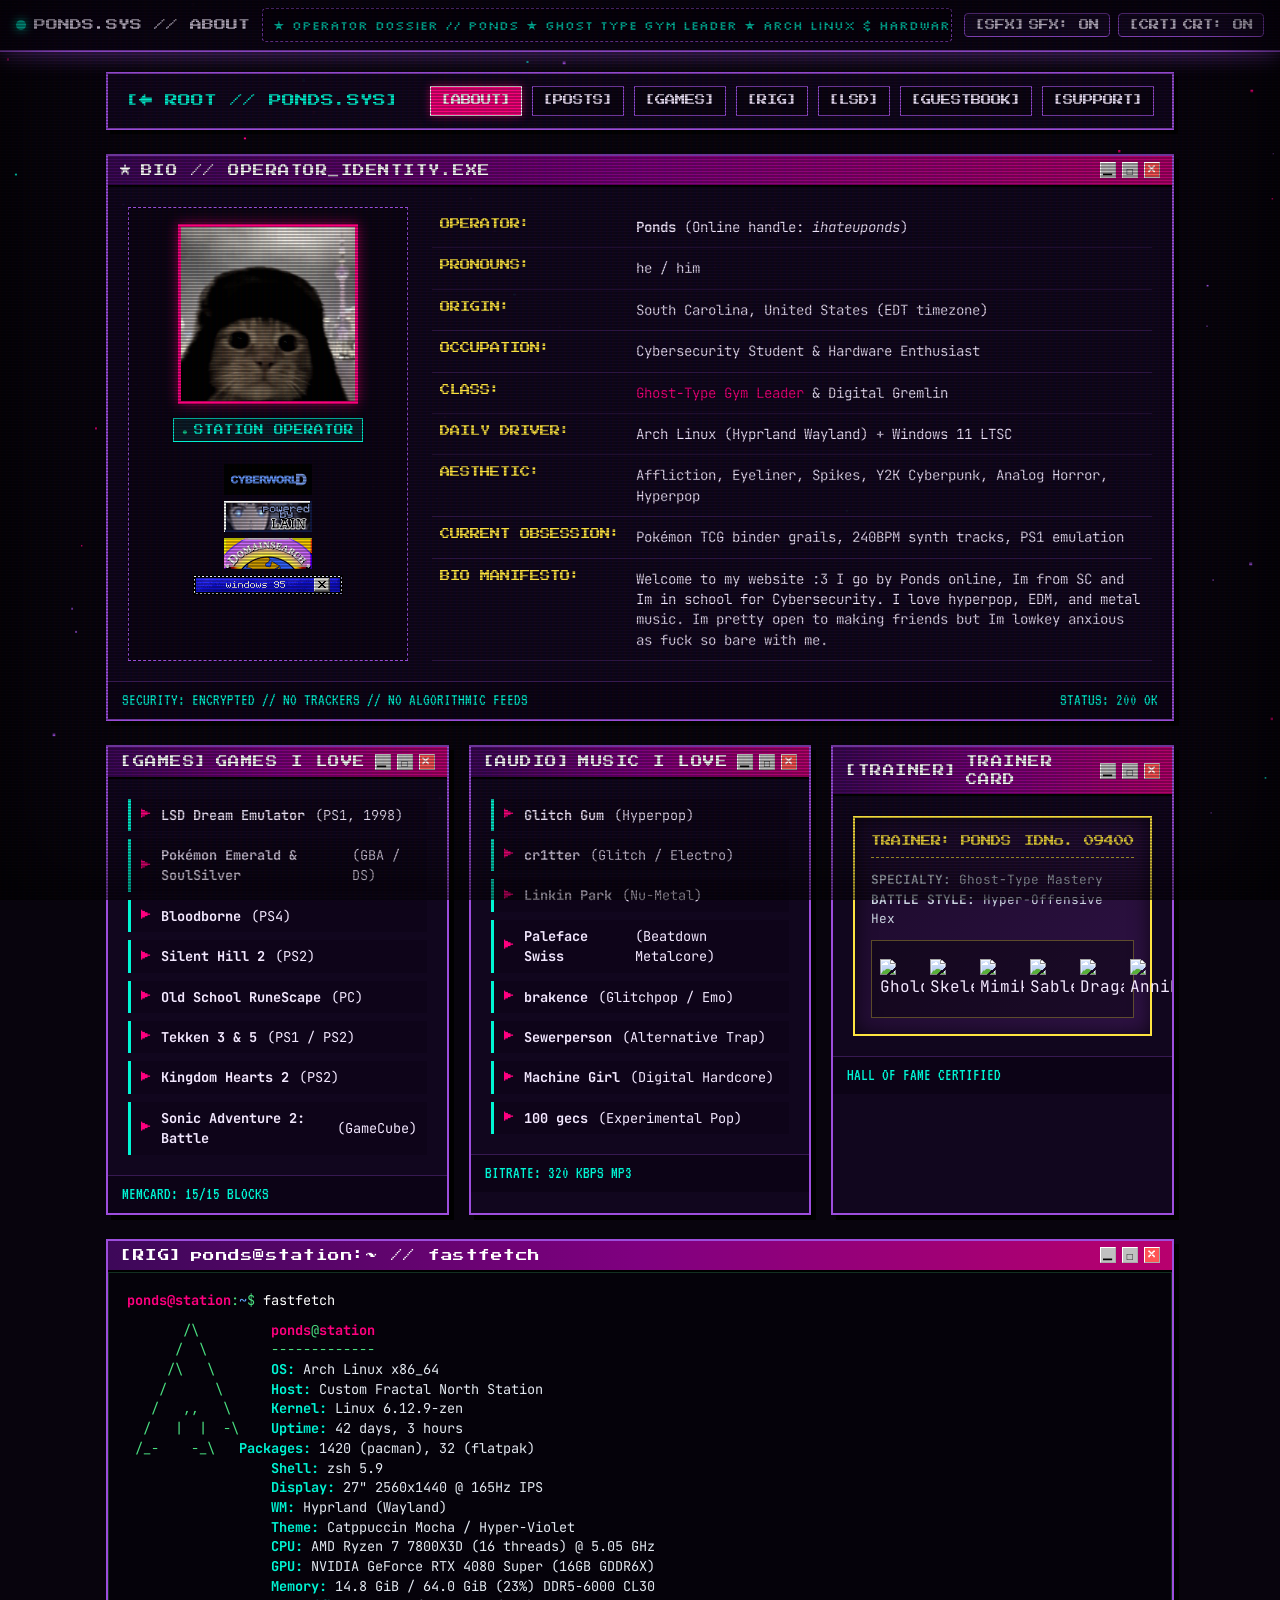
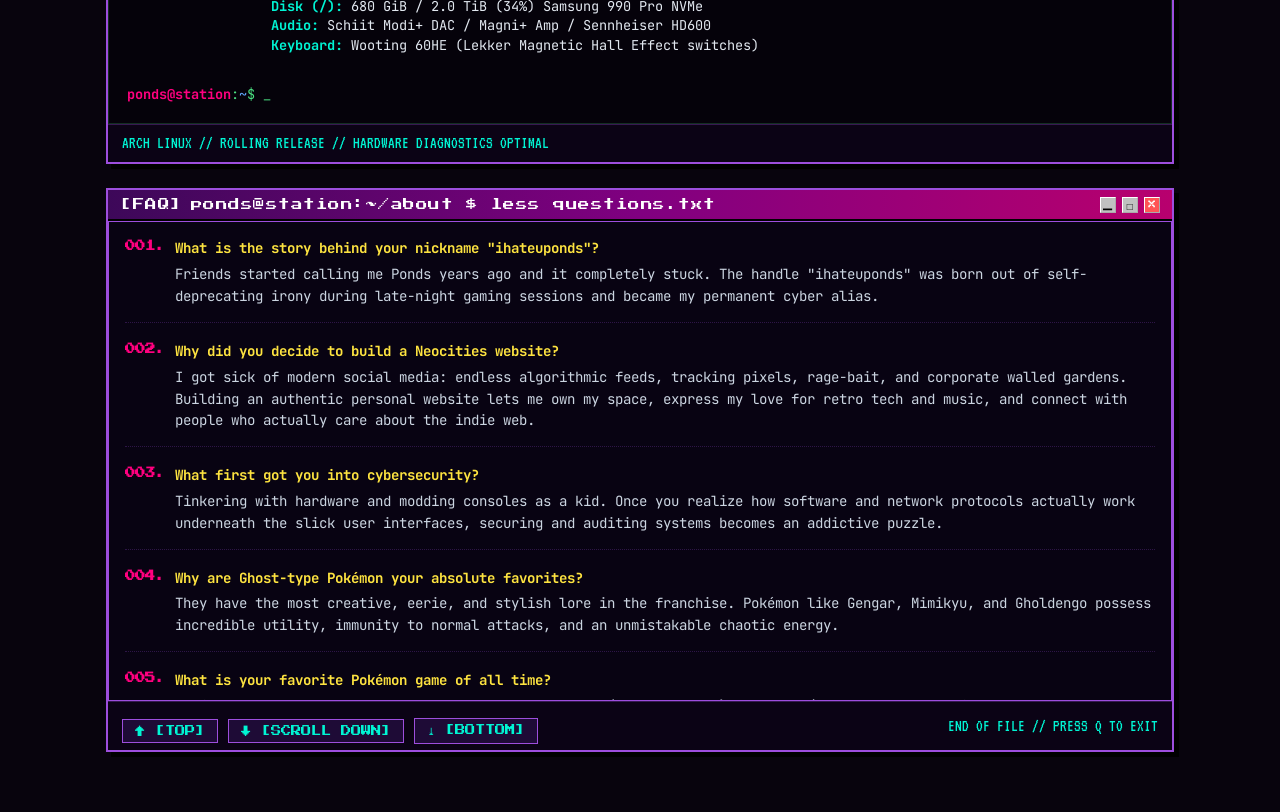
==== commit 23ce2d61: "Enable real live Atabook guestbook and Cbox shoutbox, remove all pregenerated comments" ====
--- a/about/index.html
+++ b/about/index.html
@@ -552,7 +552,7 @@
       <section class="retro-window">
         <div class="retro-titlebar">
           <div class="retro-titlebar-left">
-            <span>🎮</span> GAMES I LOVE
+            <span>[GAMES]</span> GAMES I LOVE
           </div>
           <div class="retro-titlebar-controls">
             <span class="retro-btn">_</span>
@@ -581,7 +581,7 @@
       <section class="retro-window">
         <div class="retro-titlebar">
           <div class="retro-titlebar-left">
-            <span>🎶</span> MUSIC I LOVE
+            <span>[AUDIO]</span> MUSIC I LOVE
           </div>
           <div class="retro-titlebar-controls">
             <span class="retro-btn">_</span>
@@ -610,7 +610,7 @@
       <section class="retro-window">
         <div class="retro-titlebar">
           <div class="retro-titlebar-left">
-            <span>👻</span> TRAINER CARD
+            <span>[TRAINER]</span> TRAINER CARD
           </div>
           <div class="retro-titlebar-controls">
             <span class="retro-btn">_</span>
@@ -661,7 +661,7 @@
     <section class="retro-window">
       <div class="retro-titlebar">
         <div class="retro-titlebar-left">
-          <span>🖥️</span> ponds@station:~ // fastfetch
+          <span>[RIG]</span> ponds@station:~ // fastfetch
         </div>
         <div class="retro-titlebar-controls">
           <span class="retro-btn">_</span>
@@ -703,7 +703,7 @@
     <section class="retro-window" id="faq-section">
       <div class="retro-titlebar">
         <div class="retro-titlebar-left">
-          <span>❓</span> ponds@station:~/about $ less questions.txt
+          <span>[FAQ]</span> ponds@station:~/about $ less questions.txt
         </div>
         <div class="retro-titlebar-controls">
           <span class="retro-btn">_</span>
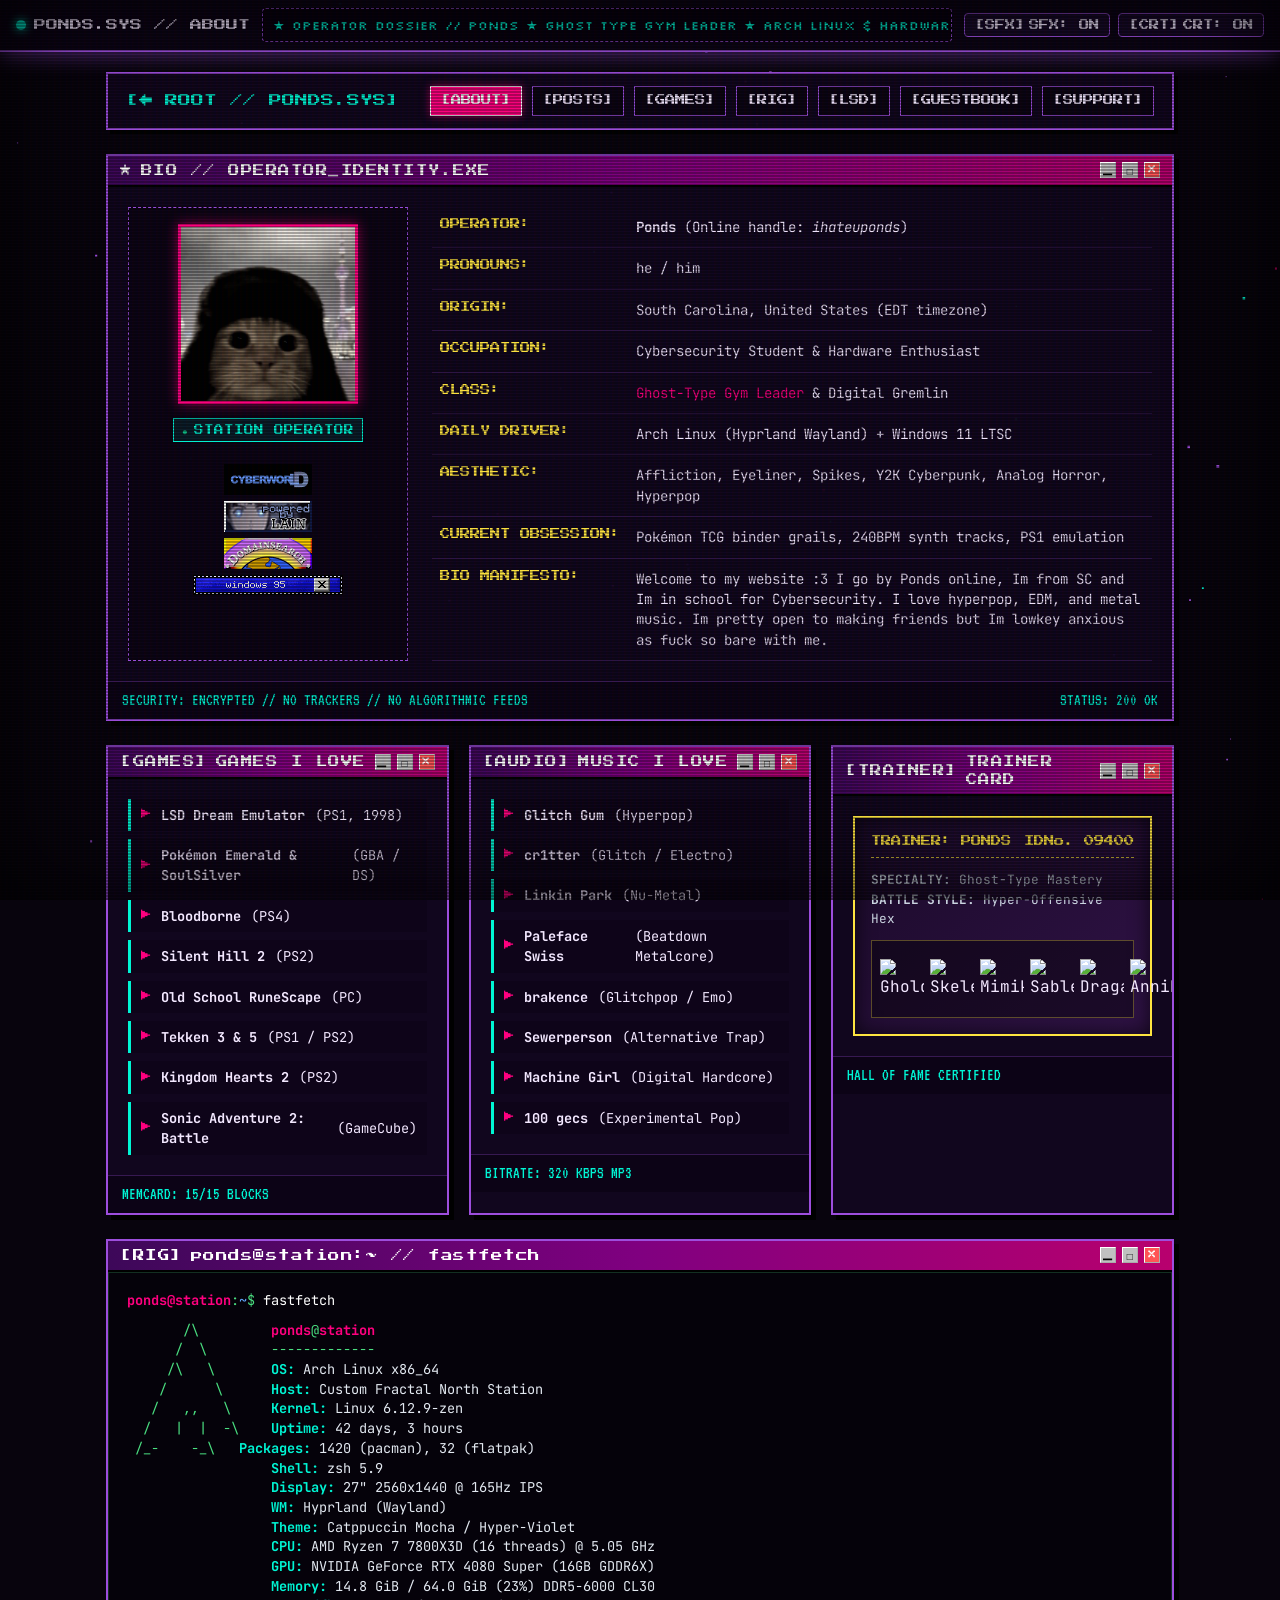
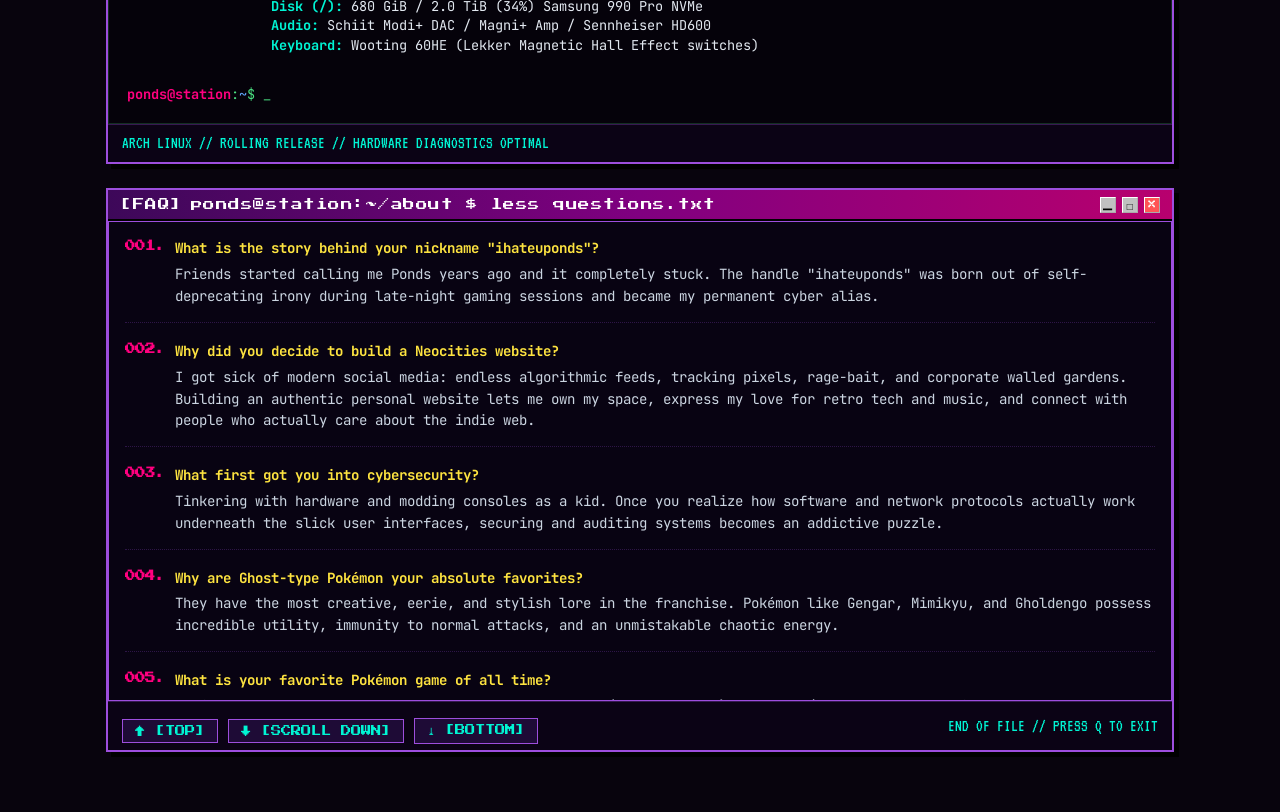
==== commit 73e8eefe: "Make all buttons and window controls fully functional across the entire site" ====
--- a/about/index.html
+++ b/about/index.html
@@ -137,6 +137,50 @@
     .retro-btn.close {
       background: #ff5555;
       color: #fff;
+    }
+
+    /* Retro Window Interactive States */
+    .retro-window.is-collapsed .retro-window-body,
+    .retro-window.is-collapsed .retro-window-footer {
+      display: none !important;
+    }
+    .retro-window.is-maximized {
+      position: fixed !important;
+      top: 24px !important;
+      left: 24px !important;
+      right: 24px !important;
+      bottom: 24px !important;
+      z-index: 9999 !important;
+      max-width: none !important;
+      max-height: none !important;
+      margin: 0 !important;
+      overflow-y: auto !important;
+      box-shadow: 0 0 30px rgba(247, 37, 133, 0.6), 0 0 0 1000px rgba(5, 2, 10, 0.85) !important;
+    }
+    .retro-restore-bar {
+      position: fixed;
+      bottom: 16px;
+      right: 16px;
+      display: flex;
+      flex-direction: column;
+      gap: 6px;
+      z-index: 9998;
+    }
+    .retro-restore-chip {
+      font-family: var(--font-pixel);
+      font-size: 0.62rem;
+      background: #140726;
+      color: var(--neon-cyan);
+      border: 1px solid var(--neon-pink);
+      padding: 6px 12px;
+      cursor: pointer;
+      box-shadow: 2px 2px 0 #000;
+      transition: all 0.15s ease;
+    }
+    .retro-restore-chip:hover {
+      background: var(--neon-pink);
+      color: #fff;
+      transform: translateY(-2px);
     }
 
     .retro-window-body {
@@ -1051,7 +1095,82 @@
         localStorage.setItem("ponds_gym_badges", JSON.stringify(badges));
       } catch(e) {}
 
-      // Click chime for buttons
+      // Interactive Retro Window Controls Engine
+      function setupRetroWindowControls() {
+        let restoreBar = document.getElementById("retro-restore-bar");
+        if (!restoreBar) {
+          restoreBar = document.createElement("div");
+          restoreBar.id = "retro-restore-bar";
+          restoreBar.className = "retro-restore-bar";
+          document.body.appendChild(restoreBar);
+        }
+
+        document.querySelectorAll(".retro-window").forEach((win, winIdx) => {
+          const titlebar = win.querySelector(".retro-titlebar");
+          if (!titlebar) return;
+          const titleLeft = titlebar.querySelector(".retro-titlebar-left");
+          const winTitle = titleLeft ? titleLeft.textContent.replace(/[\n\r\t]+/g, ' ').trim() : `WINDOW #${winIdx + 1}`;
+
+          const btnMin = win.querySelector(".retro-titlebar-controls .retro-btn:nth-child(1)");
+          const btnMax = win.querySelector(".retro-titlebar-controls .retro-btn:nth-child(2)");
+          const btnClose = win.querySelector(".retro-titlebar-controls .retro-btn.close") || win.querySelector(".retro-titlebar-controls .retro-btn:nth-child(3)");
+
+          if (btnMin) {
+            btnMin.title = "Minimize / Collapse Window";
+            btnMin.onclick = (e) => {
+              e.stopPropagation();
+              const isCollapsed = win.classList.toggle("is-collapsed");
+              btnMin.textContent = isCollapsed ? "+" : "_";
+              playChime(isCollapsed ? 520 : 680);
+            };
+          }
+
+          if (btnMax) {
+            btnMax.title = "Maximize / Windowed View";
+            btnMax.onclick = (e) => {
+              e.stopPropagation();
+              const isMax = win.classList.toggle("is-maximized");
+              btnMax.textContent = isMax ? "▣" : "□";
+              playChime(isMax ? 850 : 600);
+            };
+          }
+
+          if (btnClose) {
+            btnClose.title = "Close Window";
+            btnClose.onclick = (e) => {
+              e.stopPropagation();
+              win.style.display = "none";
+              playChime(420);
+
+              const chip = document.createElement("button");
+              chip.type = "button";
+              chip.className = "retro-restore-chip";
+              chip.textContent = `[RESTORE: ${winTitle.substring(0, 22)}]`;
+              chip.onclick = () => {
+                win.style.display = "";
+                chip.remove();
+                playChime(750);
+              };
+              restoreBar.appendChild(chip);
+            };
+          }
+        });
+      }
+      setupRetroWindowControls();
+
+      // Interactive Trainer Sprites
+      document.querySelectorAll(".trainer-sprite-slot").forEach(slot => {
+        slot.style.cursor = "pointer";
+        slot.addEventListener("click", () => {
+          playChime(880);
+          const img = slot.querySelector("img");
+          if (img) {
+            img.style.transform = img.style.transform === "scale(1.25)" ? "scale(1)" : "scale(1.25)";
+          }
+        });
+      });
+
+      // Click chime for buttons and links
       document.querySelectorAll("button, a").forEach(el => {
         el.addEventListener("click", () => playChime(750));
       });
